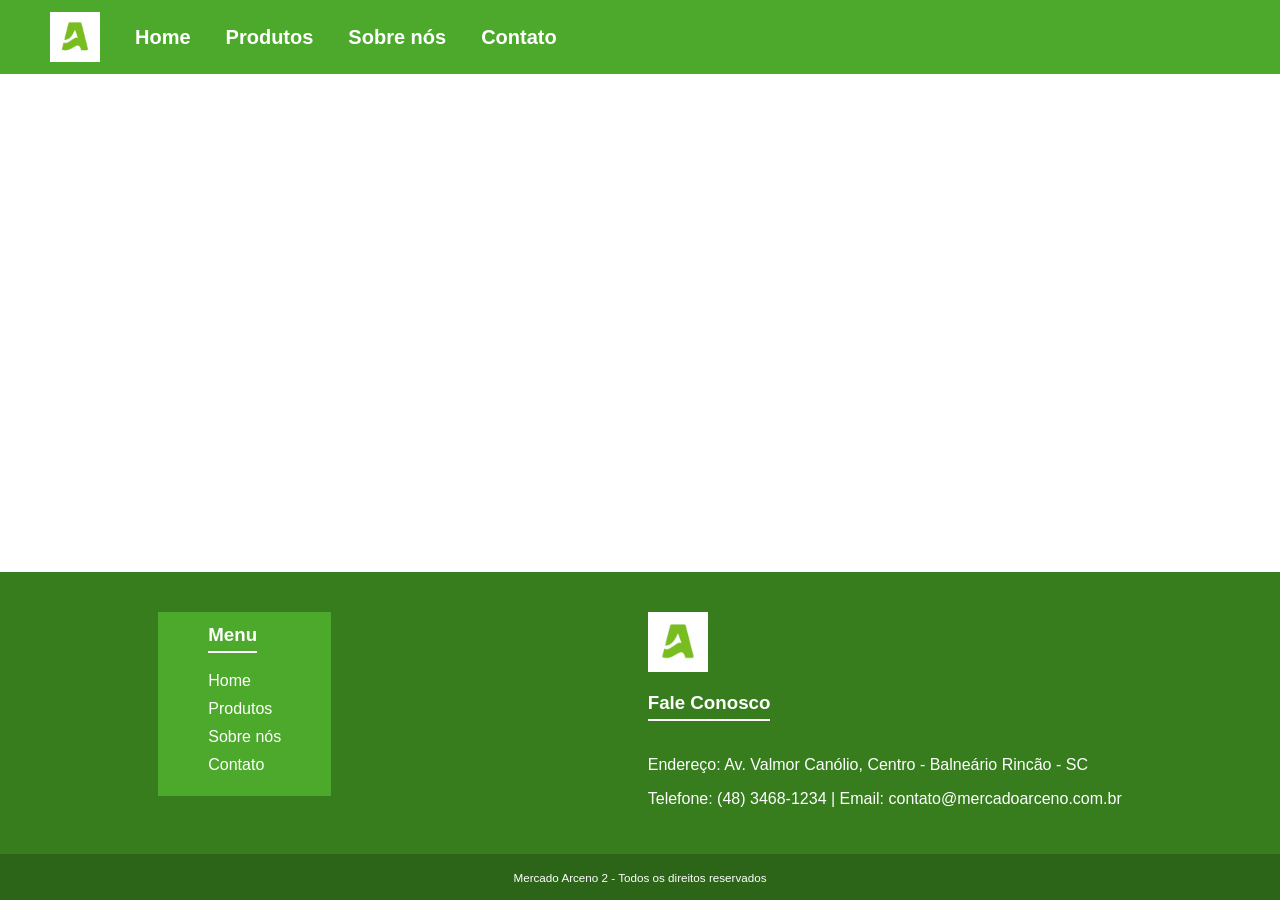
==== contato.html @ 1852ed06 "Adicionando as paginas, rodapé e cabeçalho" ====
<!doctype html>
<html lang="pt-br">
    <head>
        <meta charset="UTF-8" />
        <meta name="viewport" content="width=device-width, initial-scale=1.0" />
        <title>Contato - Mercado Arceno 2</title>
        <link rel="stylesheet" href="css/style.css" />
    </head>
    <body>
        <header>
            <nav>
                <ul id="lista-menu-principal">
                    <li>
                        <a href="index.html">
                            <img src="img/logo.png" alt="Logo do Mercado Arceno 2" />
                        </a>
                    </li>
                    <li><a href="index.html">Home</a></li>
                    <li><a href="produtos.html">Produtos</a></li>
                    <li><a href="sobre.html">Sobre nós</a></li>
                    <li><a href="contato.html">Contato</a></li>
                </ul>
            </nav>
        </header>

        <main>
            </main>

        <footer>
            <nav class="coluna-menu" aria-label="Menu do rodapé">
                <h3>Menu</h3>
                <ul>
                    <li><a href="index.html">Home</a></li>
                    <li><a href="produtos.html">Produtos</a></li>
                    <li><a href="sobre.html">Sobre nós</a></li>
                    <li><a href="contato.html">Contato</a></li>
                </ul>
            </nav>

            <address class="coluna-contato">
                <img src="img/logo.png" alt="Logo do Mercado Arceno 2" />
                <h3>Fale Conosco</h3>
                <p>Endereço: Av. Valmor Canólio, Centro - Balneário Rincão - SC</p>
                <p>Telefone: (48) 3468-1234 | Email: contato@mercadoarceno.com.br</p>
            </address>

            <p class="footer-direitos">
                <small>Mercado Arceno 2 - Todos os direitos reservados</small>
            </p>
        </footer>
    </body>
</html>
---- css/style.css ----
body {
    margin: 0;   /* Remove as margens padrão que o navegador cria, colando o site nas bordas da tela */
    padding: 0;  /* Remove preenchimentos internos padrão do navegador */
    display: flex;  /* Transforma o corpo do site em um container Flexbox (permite alinhar os blocos principais) */
    flex-direction: column;  /* Organiza os filhos diretos (header, main, footer) em linha vertical (um embaixo do outro) */
    min-height: 100vh;  /* Força o site a ter, no mínimo, a altura total da tela visível do usuário */
    font-family: Arial, sans-serif; /* Define a tipografia do site; se o computador não tiver Arial, usa qualquer uma sem serifa */
}

main {
    flex: 1;  /* Funciona como uma mola: cresce o máximo que puder para preencher o espaço vazio, empurrando o footer pro final */
}

header {
    position: sticky;               /* Faz o cabeçalho "grudar" na tela quando o usuário rolar a página para baixo */
    top: 0;                         /* Determina que o cabeçalho deve fixar exatamente no teto (topo zero) da tela */
    z-index: 1000;                  /* Cria uma "camada" alta para garantir que o menu passe por cima de qualquer imagem ou texto */
}

nav {
    background-color: #4da92b;      /* Aplica o verde principal (extraído da logo) como cor de fundo do menu superior */
    padding: 12px 50px;             /* Espaçamento interno: 12px acima/abaixo (deixando o menu fino) e 50px nas laterais */
}

footer {
    background-color: #377d1e;      /* Aplica um tom de verde médio/escuro no fundo do rodapé */
    color: white;                   /* Força todos os textos diretos dentro do rodapé a ficarem brancos */
    display: flex;                  /* Transforma o rodapé em um container Flexbox para alinhar as colunas */
    flex-wrap: wrap;                /* Permite que elementos muito largos (como a barra de direitos) quebrem para a linha de baixo */
    justify-content: space-around;  /* Distribui o espaço horizontal sobrando, deixando as colunas separadas de forma elegante */
    align-items: flex-start;        /* Alinha o topo das colunas do rodapé horizontalmente */
    padding-top: 40px;              /* Adiciona um espaço de 40px interno no topo do rodapé para o texto não começar colado na borda */
}

footer h3 {
    margin-top: 0;                  /* Zera a margem superior padrão do h3 para não desalinhar o topo das colunas */
    border-bottom: 2px solid white; /* Cria uma linha decorativa branca de 2 pixels de espessura logo abaixo do texto do título */
    padding-bottom: 5px;            /* Cria um espaço de 5px entre a base das letras e a linha decorativa branca */
    display: inline-block;          /* Faz com que a linha decorativa se ajuste exatamente ao tamanho do texto, em vez de cruzar a tela toda */
}


.coluna-menu, 
.coluna-contato {
    margin-bottom: 30px;            /* Margem inferior de 30px para que as colunas não fiquem espremidas contra a barra escura de direitos autorais */
}

.coluna-menu ul {
    list-style: none;               /* Remove as "bolinhas" pretas que o navegador coloca por padrão em listas */
    padding: 0;                     /* Zera o recuo/espaçamento esquerdo que as listas ganham automaticamente */
    margin: 0;                      /* Zera as margens padrão da lista */
}

.coluna-menu li {
    margin-bottom: 10px;            /* Cria um espaçamento de 10px entre um link do menu e o de baixo */
}

.coluna-menu a {
    color: white;                   /* Deixa o texto dos links do rodapé na cor branca */
    text-decoration: none;          /* Remove o sublinhado padrão dos links */
}

.coluna-menu a:hover {
    text-decoration: underline;     /* Adiciona o sublinhado de volta, mas apenas quando o usuário passa o mouse por cima do link */
}

.coluna-contato {
    font-style: normal;             /* Desativa o comportamento padrão dos navegadores que deixa a tag <address> inteira em itálico */
}

.coluna-contato img {
    height: 60px;                   /* Fixa a altura da logo no rodapé em 60px, mantendo o tamanho controlado */
    width: auto;                    /* Faz a largura se ajustar sozinha, impedindo que a imagem fique achatada ou esticada */
    display: block;                 /* Transforma a imagem em um bloco para que ela quebre a linha sozinha e aceite margens corretamente */
    margin-bottom: 20px;            /* Cria uma distância de 20px entre a base da logo e o título "Fale Conosco" */
}

.footer-direitos {
    width: 100%;                    /* Força o parágrafo a ocupar 100% da largura horizontal, obrigando-o a cair para a última linha isolado */
    text-align: center;             /* Centraliza o texto dos direitos autorais horizontalmente na tela */
    background-color: #2c6418;      /* Aplica o tom de verde mais escuro do site para dar o acabamento final na página */
    padding: 15px 0;                /* Adiciona um espaço interno de 15px acima e abaixo do texto */
    margin: 0;                      /* Zera a margem padrão do parágrafo, impedindo que surjam frestas brancas indesejadas */
    font-size: 14px;                /* Reduz o tamanho da fonte para que os direitos autorais fiquem discretos */
}


/* ==========================================================================
   NÍVEL 4: SELETORES DE ID E ELEMENTOS ANINHADOS (Mais Específicos)
   Regras cirúrgicas e de alto peso, focadas exclusivamente na barra de navegação do topo.
   ========================================================================== */

#lista-menu-principal {
    display: flex;                  /* Transforma a lista do menu em Flexbox, fazendo os itens <li> ficarem lado a lado */
    justify-content: flex-start;    /* Alinha todos os itens (logo e links) a partir da extremidade esquerda */
    align-items: center;            /* Alinha os textos e a logo perfeitamente centralizados na mesma linha horizontal */
    list-style: none;               /* Remove as bolinhas padrão da lista do topo */
    margin: 0;                      /* Zera as margens da lista do menu */
    padding: 0;                     /* Zera o espaçamento interno da lista do menu */
    gap: 35px;                      /* Cria uma separação uniforme e exata de 35px entre cada palavra/item do menu */
}

#lista-menu-principal a {
    color: white;                   /* Garante que os links principais do topo sejam brancos */
    text-decoration: none;          /* Remove o sublinhado dos links do topo */
    font-weight: bold;              /* Aplica o efeito de negrito nas letras do menu */
    font-size: 20px;                /* Ajusta o tamanho da fonte para um tamanho de leitura confortável no topo */
}

#lista-menu-principal a:hover {
    text-decoration: underline;     /* Adiciona o sublinhado nos botões do topo somente quando o mouse estiver sobre eles */
}

#lista-menu-principal img {
    height: 50px;                   /* Define o limite máximo da altura da logo no topo para 50px, harmonizando com o menu mais fino */
    width: auto;                    /* Garante a proporção matemática perfeita da largura da imagem */
    display: block;                 /* Define a imagem como bloco para evitar espaçamentos fantasmas que o navegador insere embaixo de elementos inline */
}
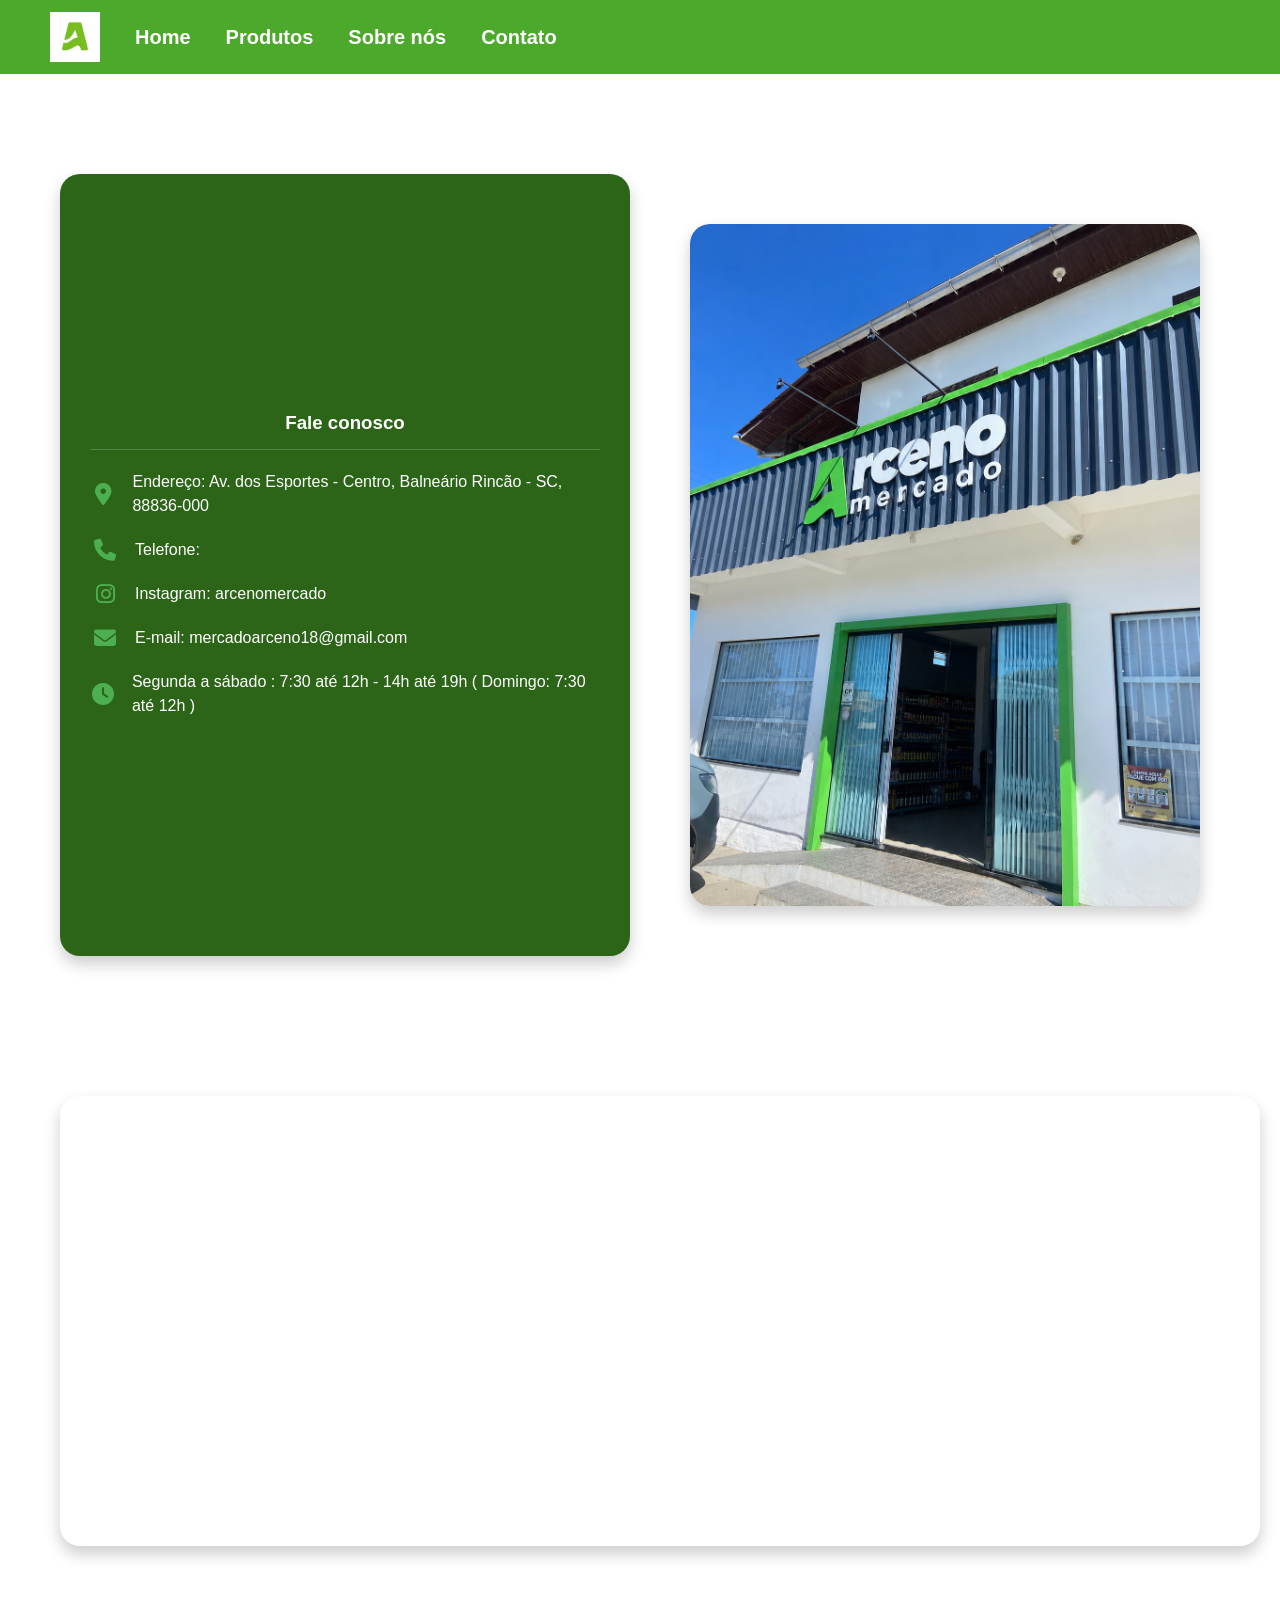
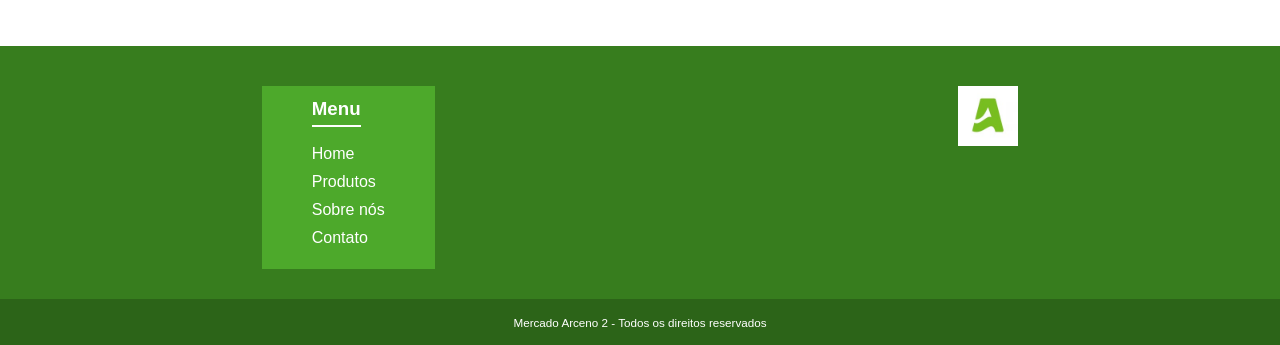
==== commit 624baa8d: "Modicações home e contato" ====
--- a/contato.html
+++ b/contato.html
@@ -5,6 +5,7 @@
         <meta name="viewport" content="width=device-width, initial-scale=1.0" />
         <title>Contato - Mercado Arceno 2</title>
         <link rel="stylesheet" href="css/style.css" />
+        <link rel="stylesheet" href="https://cdnjs.cloudflare.com/ajax/libs/font-awesome/6.4.0/css/all.min.css">
     </head>
     <body>
         <header>
@@ -23,8 +24,47 @@
             </nav>
         </header>
 
-        <main>
-            </main>
+        <main class="container-contato">
+            <section class="contato-topo">
+                <section class="ctt-paginacontato">
+                    <h1>Fale conosco</h1>
+                    <ul class="Listactt-paginacontato">
+                        <li>
+                            <a href="https://www.google.com/local/place/fid/0x9523d732069315a1:0x80be0ada6694d0e0/photosphere?iu=https://streetviewpixels-pa.googleapis.com/v1/thumbnail?panoid%3DHFM08w3VNhyRyO-qpFpYAQ%26cb_client%3Dlu.gallery.gps%26w%3D160%26h%3D106%26yaw%3D350.5012%26pitch%3D0%26thumbfov%3D100&ik=CAISFkhGTTA4dzNWTmh5UnlPLXFwRnBZQVE%3D" target="_blank" class="link-contato">
+                            <i class="fa-solid fa-location-dot"></i>
+                            <p>Endereço: Av. dos Esportes - Centro, Balneário Rincão - SC, 88836-000 </p>
+                            </a>
+                        </li>
+                        <li>
+                            <i class="fa-solid fa-phone"></i>
+                            <p>Telefone: </p>
+                        </li>
+                        <li>
+                            <a href="https://www.instagram.com/arcenomercado/" target="_blank" class="link-contato">
+                            <i class="fa-brands fa-instagram"></i>
+                            <p>Instagram: arcenomercado</p>
+                            </a>
+                        </li>
+                        <li>
+                            <i class="fa-solid fa-envelope"></i>
+                            <p>E-mail: mercadoarceno18@gmail.com</p>
+                        </li>
+                        <li>
+                            <i class="fa-solid fa-clock"></i>
+                            <p>Segunda a sábado : 7:30 até 12h - 14h até 19h  ( Domingo: 7:30 até 12h )</p>
+                        </li>
+                    </ul>
+                </section>
+                
+                <section class="foto-paginacontato">
+                      <img src="img/Mercado-arceno-foto.jpeg" alt="Foto da frente do mercado">
+                </section>
+            </section>
+
+            <section class="contato-mapa">
+                <iframe src="https://www.google.com/maps/embed?pb=!1m18!1m12!1m3!1d4246.623257521896!2d-49.23026188035536!3d-28.820612976444412!2m3!1f0!2f0!3f0!3m2!1i1024!2i768!4f13.1!3m3!1m2!1s0x9523d732069315a1%3A0x80be0ada6694d0e0!2sMercado%20Arceno%202!5e1!3m2!1spt-BR!2sbr!4v1780975033420!5m2!1spt-BR!2sbr" width="100%" height="450px" style="border:0;" allowfullscreen="" loading="lazy" referrerpolicy="no-referrer-when-downgrade"></iframe>
+            </section>
+        </main>
 
         <footer>
             <nav class="coluna-menu" aria-label="Menu do rodapé">
@@ -39,9 +79,6 @@
 
             <address class="coluna-contato">
                 <img src="img/logo.png" alt="Logo do Mercado Arceno 2" />
-                <h3>Fale Conosco</h3>
-                <p>Endereço: Av. Valmor Canólio, Centro - Balneário Rincão - SC</p>
-                <p>Telefone: (48) 3468-1234 | Email: contato@mercadoarceno.com.br</p>
             </address>
 
             <p class="footer-direitos">
--- a/css/style.css
+++ b/css/style.css
@@ -1,118 +1,435 @@
-body {
-    margin: 0;   /* Remove as margens padrão que o navegador cria, colando o site nas bordas da tela */
-    padding: 0;  /* Remove preenchimentos internos padrão do navegador */
-    display: flex;  /* Transforma o corpo do site em um container Flexbox (permite alinhar os blocos principais) */
-    flex-direction: column;  /* Organiza os filhos diretos (header, main, footer) em linha vertical (um embaixo do outro) */
-    min-height: 100vh;  /* Força o site a ter, no mínimo, a altura total da tela visível do usuário */
-    font-family: Arial, sans-serif; /* Define a tipografia do site; se o computador não tiver Arial, usa qualquer uma sem serifa */
-}
-
-main {
-    flex: 1;  /* Funciona como uma mola: cresce o máximo que puder para preencher o espaço vazio, empurrando o footer pro final */
-}
-
-header {
-    position: sticky;               /* Faz o cabeçalho "grudar" na tela quando o usuário rolar a página para baixo */
-    top: 0;                         /* Determina que o cabeçalho deve fixar exatamente no teto (topo zero) da tela */
-    z-index: 1000;                  /* Cria uma "camada" alta para garantir que o menu passe por cima de qualquer imagem ou texto */
-}
-
-nav {
-    background-color: #4da92b;      /* Aplica o verde principal (extraído da logo) como cor de fundo do menu superior */
-    padding: 12px 50px;             /* Espaçamento interno: 12px acima/abaixo (deixando o menu fino) e 50px nas laterais */
-}
-
-footer {
-    background-color: #377d1e;      /* Aplica um tom de verde médio/escuro no fundo do rodapé */
-    color: white;                   /* Força todos os textos diretos dentro do rodapé a ficarem brancos */
-    display: flex;                  /* Transforma o rodapé em um container Flexbox para alinhar as colunas */
-    flex-wrap: wrap;                /* Permite que elementos muito largos (como a barra de direitos) quebrem para a linha de baixo */
-    justify-content: space-around;  /* Distribui o espaço horizontal sobrando, deixando as colunas separadas de forma elegante */
-    align-items: flex-start;        /* Alinha o topo das colunas do rodapé horizontalmente */
-    padding-top: 40px;              /* Adiciona um espaço de 40px interno no topo do rodapé para o texto não começar colado na borda */
-}
-
-footer h3 {
-    margin-top: 0;                  /* Zera a margem superior padrão do h3 para não desalinhar o topo das colunas */
-    border-bottom: 2px solid white; /* Cria uma linha decorativa branca de 2 pixels de espessura logo abaixo do texto do título */
-    padding-bottom: 5px;            /* Cria um espaço de 5px entre a base das letras e a linha decorativa branca */
-    display: inline-block;          /* Faz com que a linha decorativa se ajuste exatamente ao tamanho do texto, em vez de cruzar a tela toda */
-}
-
-
-.coluna-menu, 
-.coluna-contato {
-    margin-bottom: 30px;            /* Margem inferior de 30px para que as colunas não fiquem espremidas contra a barra escura de direitos autorais */
-}
-
-.coluna-menu ul {
-    list-style: none;               /* Remove as "bolinhas" pretas que o navegador coloca por padrão em listas */
-    padding: 0;                     /* Zera o recuo/espaçamento esquerdo que as listas ganham automaticamente */
-    margin: 0;                      /* Zera as margens padrão da lista */
-}
-
-.coluna-menu li {
-    margin-bottom: 10px;            /* Cria um espaçamento de 10px entre um link do menu e o de baixo */
-}
-
-.coluna-menu a {
-    color: white;                   /* Deixa o texto dos links do rodapé na cor branca */
-    text-decoration: none;          /* Remove o sublinhado padrão dos links */
-}
-
-.coluna-menu a:hover {
-    text-decoration: underline;     /* Adiciona o sublinhado de volta, mas apenas quando o usuário passa o mouse por cima do link */
-}
-
-.coluna-contato {
-    font-style: normal;             /* Desativa o comportamento padrão dos navegadores que deixa a tag <address> inteira em itálico */
-}
-
-.coluna-contato img {
-    height: 60px;                   /* Fixa a altura da logo no rodapé em 60px, mantendo o tamanho controlado */
-    width: auto;                    /* Faz a largura se ajustar sozinha, impedindo que a imagem fique achatada ou esticada */
-    display: block;                 /* Transforma a imagem em um bloco para que ela quebre a linha sozinha e aceite margens corretamente */
-    margin-bottom: 20px;            /* Cria uma distância de 20px entre a base da logo e o título "Fale Conosco" */
-}
-
-.footer-direitos {
-    width: 100%;                    /* Força o parágrafo a ocupar 100% da largura horizontal, obrigando-o a cair para a última linha isolado */
-    text-align: center;             /* Centraliza o texto dos direitos autorais horizontalmente na tela */
-    background-color: #2c6418;      /* Aplica o tom de verde mais escuro do site para dar o acabamento final na página */
-    padding: 15px 0;                /* Adiciona um espaço interno de 15px acima e abaixo do texto */
-    margin: 0;                      /* Zera a margem padrão do parágrafo, impedindo que surjam frestas brancas indesejadas */
-    font-size: 14px;                /* Reduz o tamanho da fonte para que os direitos autorais fiquem discretos */
-}
-
-
-/* ==========================================================================
-   NÍVEL 4: SELETORES DE ID E ELEMENTOS ANINHADOS (Mais Específicos)
-   Regras cirúrgicas e de alto peso, focadas exclusivamente na barra de navegação do topo.
-   ========================================================================== */
-
-#lista-menu-principal {
-    display: flex;                  /* Transforma a lista do menu em Flexbox, fazendo os itens <li> ficarem lado a lado */
-    justify-content: flex-start;    /* Alinha todos os itens (logo e links) a partir da extremidade esquerda */
-    align-items: center;            /* Alinha os textos e a logo perfeitamente centralizados na mesma linha horizontal */
-    list-style: none;               /* Remove as bolinhas padrão da lista do topo */
-    margin: 0;                      /* Zera as margens da lista do menu */
-    padding: 0;                     /* Zera o espaçamento interno da lista do menu */
-    gap: 35px;                      /* Cria uma separação uniforme e exata de 35px entre cada palavra/item do menu */
-}
-
-#lista-menu-principal a {
-    color: white;                   /* Garante que os links principais do topo sejam brancos */
-    text-decoration: none;          /* Remove o sublinhado dos links do topo */
-    font-weight: bold;              /* Aplica o efeito de negrito nas letras do menu */
-    font-size: 20px;                /* Ajusta o tamanho da fonte para um tamanho de leitura confortável no topo */
-}
-
-#lista-menu-principal a:hover {
-    text-decoration: underline;     /* Adiciona o sublinhado nos botões do topo somente quando o mouse estiver sobre eles */
-}
-
-#lista-menu-principal img {
-    height: 50px;                   /* Define o limite máximo da altura da logo no topo para 50px, harmonizando com o menu mais fino */
-    width: auto;                    /* Garante a proporção matemática perfeita da largura da imagem */
-    display: block;                 /* Define a imagem como bloco para evitar espaçamentos fantasmas que o navegador insere embaixo de elementos inline */
+/* ==========================================================================
+   NÍVEL 1: SELETORES GLOBAIS E ESTRUTURA BASE (Mais Genéricos)
+   Se aplicam à página inteira e servem como a fundação do layout.
+   ========================================================================== */
+body {
+    margin: 0;   
+    padding: 0;  
+    display: flex;  
+    flex-direction: column;  
+    min-height: 100vh;  
+    font-family: Arial, sans-serif; 
+}
+
+main {
+    flex: 1;  
+}
+
+/* ==========================================================================
+   NÍVEL 2: SELETORES DE TAGS PURAS (Especificidade Baixa)
+   ========================================================================== */
+header {
+    position: sticky;               
+    top: 0;                         
+    z-index: 1000;                  
+}
+
+nav {
+    background-color: #4da92b;      
+    padding: 12px 50px;             
+}
+
+/* Adicionamos um respiro padrão para todas as seções (blocos) do site */
+section {
+    padding: 50px 20px;
+}
+
+/* Estilo padrão para os títulos principais das seções */
+section h2 {
+    color: #377d1e;
+    font-size: 32px;
+    margin-top: 0;
+}
+
+footer {
+    background-color: #377d1e;      
+    color: white;                   
+    display: flex;                  
+    flex-wrap: wrap;                
+    justify-content: space-around;  
+    align-items: flex-start;        
+    padding-top: 40px;              
+}
+
+footer h3 {
+    margin-top: 0;                  
+    border-bottom: 2px solid white; 
+    padding-bottom: 5px;            
+    display: inline-block;          
+}
+
+/* ==========================================================================
+   NÍVEL 3: SELETORES DE CLASSES (Especificidade Média)
+   ========================================================================== */
+
+/* --- Classes do Rodapé --- */
+.coluna-menu, 
+.coluna-contato {
+    margin-bottom: 30px;            
+}
+
+.coluna-menu ul {
+    list-style: none;               
+    padding: 0;                     
+    margin: 0;                      
+}
+
+.coluna-menu li {
+    margin-bottom: 10px;            
+}
+
+.coluna-menu a {
+    color: white;                   
+    text-decoration: none;          
+}
+
+.coluna-menu a:hover {
+    text-decoration: underline;     
+}
+
+.coluna-contato {
+    font-style: normal;             
+}
+
+.coluna-contato img {
+    height: 60px;                   
+    width: auto;                    
+    display: block;                 
+    margin-bottom: 20px;            
+}
+
+.footer-direitos {
+    width: 100%;                    
+    text-align: center;             
+    background-color: #2c6418;      
+    padding: 15px 0;                
+    margin: 0;                      
+    font-size: 14px;                
+}
+
+/* --- Classes da Página "Sobre Nós" --- */
+.sobre-nos-geral {
+    display: flex;               
+    align-items: flex-start;         
+    gap: 60px;               
+    padding: 40px 100px;        
+}
+
+.sobre-nos-geral img {
+    display: block;             
+    height: 600px;             
+    width: auto;                  
+    border-radius: 10px;         
+    margin : 40px 0;             
+    margin-left: 100px;         
+}
+
+.sobre-nos-geral article {  
+    max-width: 500px;       
+    margin: 50px 0; 
+}
+
+.sobre-nos-geral p {
+    font-size: 18px;      
+    line-height: 32px;    
+    text-align: justify;  
+    color: #444;    
+}
+
+/* --- Classes da Página "Contato" (Foto/Info em cima, Mapa em baixo) --- */
+.container-contato {
+    display: flex;
+    flex-direction: column; 
+    gap: 40px; 
+    padding: 50px 20px;
+    max-width: 1200px;
+    margin: 0 auto;
+}
+
+/* Linha Superior (Caixa Verde e Foto) */
+.contato-topo {
+    display: flex;
+    flex-direction: row; 
+    justify-content: space-between;
+    align-items: stretch; /* Garante que os dois lados tenham a mesma altura */
+    gap: 40px;
+    flex-wrap: wrap; 
+}
+
+.ctt-paginacontato  {
+    flex: 1; 
+    min-width: 300px;
+    background-color: #2c6418;
+    border-radius: 20px;
+    box-shadow: 0 8px 16px rgba(0, 0, 0, 0.2);
+    color: white;
+    padding: 30px;
+    box-sizing: border-box; 
+    
+    /* Organiza o texto no meio da caixa verde */
+    display: flex;
+    flex-direction: column;
+    justify-content: center;
+}
+
+.foto-paginacontato {
+    flex: 1; 
+    min-width: 300px;
+    display: flex;
+}
+
+.foto-paginacontato img {
+    width: 100%;            
+    height: 100%; /* A imagem acompanha a altura exata da caixa verde */
+    object-fit: cover; 
+    border-radius: 20px;           
+    box-shadow: 0 8px 16px rgba(0, 0, 0, 0.2); 
+    display: block;
+}
+
+/* Linha Inferior (Mapa) */
+.contato-mapa {
+    width: 100%;
+}
+
+.contato-mapa iframe {
+    width: 100%;
+    height: 450px; 
+    border-radius: 20px;
+    box-shadow: 0 8px 16px rgba(0, 0, 0, 0.2);
+    display: block;
+}
+
+/* Estilos Internos da Caixa Verde (Títulos e Lista) */
+.ctt-paginacontato h1 {
+    text-align: center;
+    margin-top: 0;
+    margin-bottom: 20px;
+    border-bottom: 1px solid rgba(255, 255, 255, 0.2);
+    padding-bottom: 15px;
+}
+
+.Listactt-paginacontato {
+    list-style: none;
+    padding: 0;
+    margin: 0;
+}
+
+.Listactt-paginacontato li {
+    display: flex;       
+    align-items: center; 
+    margin-bottom: 20px; 
+}
+
+.Listactt-paginacontato li:last-child {
+    margin-bottom: 0;
+}
+
+.Listactt-paginacontato li i  {
+    color: #4caf50;      
+    font-size: 22px;     
+    margin-right: 15px;  
+    width: 30px;         
+    text-align: center;  
+}
+
+.Listactt-paginacontato li p {
+    margin: 0;           
+    font-size: 16px;
+    line-height: 1.5;
+}
+
+.link-contato {
+    display: flex;
+    align-items: center;
+    text-decoration: none;
+    color: #ffffff;      
+    width: 100%;
+}
+
+.link-contato:hover p {
+    text-decoration: underline; 
+    color: #4caf50;
+}
+
+/* --- Classes da Home (Carrossel, Setores, WhatsApp) --- */
+.banner-slide {
+    width: 100%;                  
+    height: 100%;            
+    object-fit: contain; 
+    background-color: transparent; 
+    display: none; 
+    animation: fade 0.8s ease-in-out;
+    filter: drop-shadow(0px 4px 10px rgba(0, 0, 0, 0.12));
+}
+
+.banner-slide.ativo {
+    display: block;
+}
+
+@keyframes fade {
+    from { opacity: 0.5; }
+    to { opacity: 1; }
+}
+
+.btn-carrossel {
+    position: absolute;
+    top: 50%;
+    transform: translateY(-50%);
+    background-color: rgba(0, 0, 0, 0.4);
+    color: white;
+    border: none;
+    font-size: 30px;
+    padding: 15px 20px;
+    cursor: pointer;
+    transition: 0.3s;
+    user-select: none;
+    z-index: 10;
+}
+
+.btn-carrossel.prev {
+    left: 0;
+    border-radius: 0 5px 5px 0;
+}
+
+.btn-carrossel.next {
+    right: 0;
+    border-radius: 5px 0 0 5px;
+}
+
+.btn-carrossel:hover {
+    background-color: rgba(77, 169, 43, 0.9);
+}
+
+.aviso-verao {
+    color: #e65100;               
+    font-weight: bold;
+}
+
+.card-setor {
+    background-color: white;      
+    border-radius: 10px;          
+    box-shadow: 0 4px 8px rgba(0,0,0,0.1); 
+    padding: 20px;
+    text-align: center;
+}
+
+.card-setor img {
+    width: 100%;
+    height: 160px; /* Altura ajustada para os ícones */
+    object-fit: contain; /* Garante que a imagem caiba inteira sem cortar */
+    display: block; 
+    margin: 0 auto 15px auto; /* Centraliza perfeitamente */
+}
+
+.card-setor h3 {
+    color: #377d1e;
+    margin: 15px 0 5px 0;
+}
+
+.bloco-pagamento, .bloco-whatsapp {
+    max-width: 400px;             
+}
+
+.botao-whatsapp {
+    background-color: #25D366;    
+    color: white;
+    padding: 12px 24px;
+    text-decoration: none;
+    font-weight: bold;
+    font-size: 18px;
+    border-radius: 8px;           
+    display: inline-block;        
+    margin-top: 15px;
+    transition: background-color 0.3s; 
+}
+
+.botao-whatsapp:hover {
+    background-color: #1DA851;    
+}
+
+/* ==========================================================================
+   NÍVEL 4: SELETORES DE ID E ELEMENTOS ANINHADOS (Mais Específicos)
+   ========================================================================== */
+
+/* --- Menu Superior --- */
+#lista-menu-principal {
+    display: flex;                  
+    justify-content: flex-start;    
+    align-items: center;            
+    list-style: none;               
+    margin: 0;                      
+    padding: 0;                     
+    gap: 35px;                      
+}
+
+#lista-menu-principal a {
+    color: white;                   
+    text-decoration: none;          
+    font-weight: bold;              
+    font-size: 20px;                
+}
+
+#lista-menu-principal a:hover {
+    text-decoration: underline;     
+}
+
+#lista-menu-principal img {
+    height: 50px;                   
+    width: auto;                    
+    display: block;                 
+}
+
+/* --- Seções Específicas da Home --- */
+#carrossel-ofertas {
+    padding: 0; 
+    position: relative; 
+    width: 100%;
+    height: 500px;
+    max-height: 450px;
+    overflow: hidden;
+    
+    /* MISTURA DO DEGRADÊ COM AS BOLINHAS */
+    background-color: #4da92b;
+    background-image: 
+        linear-gradient(to bottom, #4da92b 0%, #cccccc 100%), 
+        radial-gradient(rgba(255, 255, 255, 0.25) 2px, transparent 2px); 
+    background-size: 100% 100%, 24px 24px; 
+    background-blend-mode: overlay; 
+}
+
+#secao-horario {
+    text-align: center;             
+    background-color: #f9f9f9;      
+}
+
+/* --- Setores (Esquerda, Centro, Direita) --- */
+#secao-setores {
+    display: grid;
+    grid-template-columns: repeat(3, 1fr); /* Força exatamente 3 colunas iguais */
+    gap: 30px;                      
+    max-width: 1200px;              
+    margin: 0 auto;                 
+}
+
+#secao-setores h2 {
+    grid-column: 1 / -1;            
+    text-align: center;
+    margin-bottom: 20px;
+}
+
+/* Proteção para Celulares: Se a tela for pequena, coloca um cartão por linha */
+@media (max-width: 800px) {
+    #secao-setores {
+        grid-template-columns: 1fr; 
+    }
+}
+
+#secao-conveniencias {
+    background-color: #f4fdf0;      
+    display: flex;
+    justify-content: space-around;  
+    flex-wrap: wrap;                
+    gap: 30px;
+    text-align: center;
 }
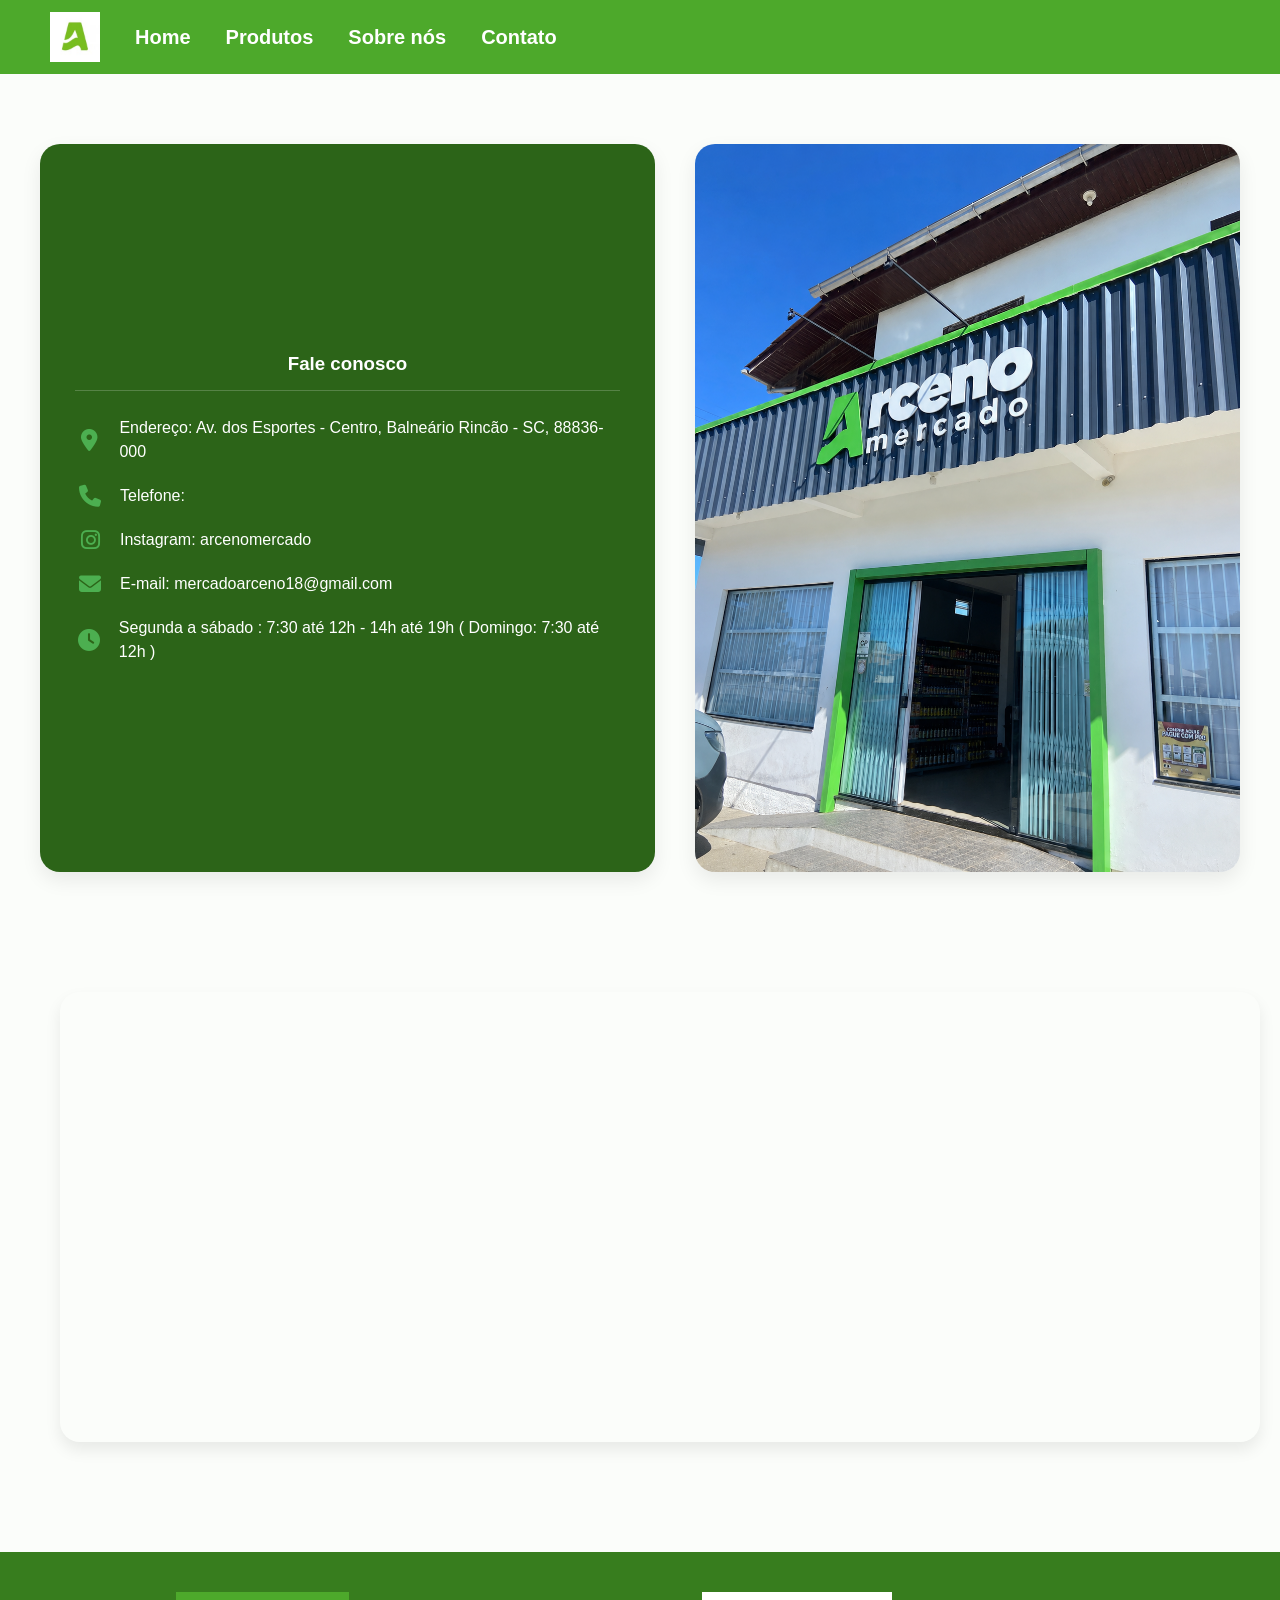
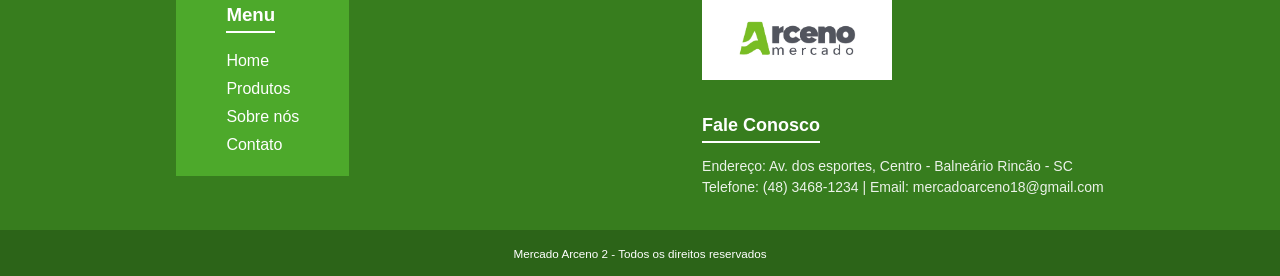
==== commit 7be0fb73: "Refinando o css e html" ====
--- a/contato.html
+++ b/contato.html
@@ -6,6 +6,9 @@
         <title>Contato - Mercado Arceno 2</title>
         <link rel="stylesheet" href="css/style.css" />
         <link rel="stylesheet" href="https://cdnjs.cloudflare.com/ajax/libs/font-awesome/6.4.0/css/all.min.css">
+        <meta name="description" content="Fale com o Mercado Arceno 2. Encontre nosso endereço em Balneário Rincão, telefone, horários de funcionamento, localização no mapa e link para o WhatsApp." />
+        <meta name="author" content="Alan Farias Lopes, Jones Cardoso Arceno, Richard Matias Rosa De Souza" />
+        <link rel="icon" type="image/png" href="img/logo.png" />
     </head>
     <body>
         <header>
@@ -31,8 +34,8 @@
                     <ul class="Listactt-paginacontato">
                         <li>
                             <a href="https://www.google.com/local/place/fid/0x9523d732069315a1:0x80be0ada6694d0e0/photosphere?iu=https://streetviewpixels-pa.googleapis.com/v1/thumbnail?panoid%3DHFM08w3VNhyRyO-qpFpYAQ%26cb_client%3Dlu.gallery.gps%26w%3D160%26h%3D106%26yaw%3D350.5012%26pitch%3D0%26thumbfov%3D100&ik=CAISFkhGTTA4dzNWTmh5UnlPLXFwRnBZQVE%3D" target="_blank" class="link-contato">
-                            <i class="fa-solid fa-location-dot"></i>
-                            <p>Endereço: Av. dos Esportes - Centro, Balneário Rincão - SC, 88836-000 </p>
+                                <i class="fa-solid fa-location-dot"></i>
+                                <p>Endereço: Av. dos Esportes - Centro, Balneário Rincão - SC, 88836-000 </p>
                             </a>
                         </li>
                         <li>
@@ -41,8 +44,8 @@
                         </li>
                         <li>
                             <a href="https://www.instagram.com/arcenomercado/" target="_blank" class="link-contato">
-                            <i class="fa-brands fa-instagram"></i>
-                            <p>Instagram: arcenomercado</p>
+                                <i class="fa-brands fa-instagram"></i>
+                                <p>Instagram: arcenomercado</p>
                             </a>
                         </li>
                         <li>
@@ -57,7 +60,7 @@
                 </section>
                 
                 <section class="foto-paginacontato">
-                      <img src="img/Mercado-arceno-foto.jpeg" alt="Foto da frente do mercado">
+                      <img src="img/FrenteMercado.png" alt="Foto da frente do mercado">
                 </section>
             </section>
 
@@ -78,7 +81,10 @@
             </nav>
 
             <address class="coluna-contato">
-                <img src="img/logo.png" alt="Logo do Mercado Arceno 2" />
+                <img src="img/arceno_page-0001.jpg" alt="Logo do Mercado Arceno 2" />
+                <h3>Fale Conosco</h3>
+                <p>Endereço: Av. dos esportes, Centro - Balneário Rincão - SC</p>
+                <p>Telefone: (48) 3468-1234 | Email: mercadoarceno18@gmail.com</p>
             </address>
 
             <p class="footer-direitos">
--- a/css/style.css
+++ b/css/style.css
@@ -9,6 +9,7 @@
     flex-direction: column;  
     min-height: 100vh;  
     font-family: Arial, sans-serif; 
+    background-color: #fbfdfa;
 }
 
 main {
@@ -29,16 +30,15 @@
     padding: 12px 50px;             
 }
 
-/* Adicionamos um respiro padrão para todas as seções (blocos) do site */
 section {
-    padding: 50px 20px;
-}
-
-/* Estilo padrão para os títulos principais das seções */
+    padding: 60px 20px;
+}
+
 section h2 {
     color: #377d1e;
     font-size: 32px;
     margin-top: 0;
+    text-align: center;
 }
 
 footer {
@@ -91,9 +91,22 @@
     font-style: normal;             
 }
 
+.coluna-contato h3 {
+    margin-top: 15px;
+    margin-bottom: 10px;
+    font-size: 18px;
+}
+
+.coluna-contato p {
+    margin: 5px 0;
+    font-size: 14px;
+    opacity: 0.9;
+}
+
+/* ATUALIZADO: Ícone/Logo do mercado maior no rodapé */
 .coluna-contato img {
-    height: 60px;                   
-    width: auto;                    
+    width: 190px;                   
+    height: auto;                   
     display: block;                 
     margin-bottom: 20px;            
 }
@@ -107,36 +120,217 @@
     font-size: 14px;                
 }
 
-/* --- Classes da Página "Sobre Nós" --- */
+/* --- Classes Compartilhadas: Cartões Premium (Horário e Conveniências) --- */
+.bloco-card {
+    background-color: white;
+    border-radius: 15px;
+    box-shadow: 0 10px 25px rgba(0, 0, 0, 0.06);
+    padding: 40px 30px;
+    max-width: 400px;
+    flex: 1;
+    min-width: 280px;
+    text-align: center;
+    border-top: 5px solid #377d1e; 
+    transition: transform 0.3s ease, box-shadow 0.3s ease;
+    display: flex;
+    flex-direction: column;
+}
+
+.bloco-card:hover {
+    transform: translateY(-5px); 
+    box-shadow: 0 15px 35px rgba(0, 0, 0, 0.12);
+}
+
+.bloco-card h2 {
+    font-size: 24px;
+    color: #377d1e;
+    margin-top: 0;
+    margin-bottom: 15px;
+    text-align: center;
+}
+
+.bloco-card p {
+    color: #555;
+    line-height: 1.6;
+    margin-bottom: 20px;
+    font-size: 16px;
+}
+
+.bloco-card p time {
+    font-weight: bold;
+    color: #377d1e;
+}
+
+.card-unico {
+    max-width: 500px;
+    margin: 0 auto;
+}
+
+.icone-destaque {
+    width: 70px;
+    height: 70px;
+    background-color: #eaf6e6; 
+    border-radius: 50%;
+    display: flex;
+    align-items: center;
+    justify-content: center;
+    margin: 0 auto 20px auto;
+}
+
+.icone-destaque svg {
+    width: 35px;
+    height: 35px;
+}
+
+/* --- Tags de Pagamento --- */
+.tags-pagamento {
+    display: flex;
+    flex-wrap: wrap;
+    justify-content: center;
+    gap: 10px;
+    margin-top: auto;
+}
+
+.tags-pagamento small {
+    background-color: #f3f3f3;
+    color: #444;
+    padding: 8px 14px;
+    border-radius: 20px;
+    font-size: 13px;
+    font-weight: bold;
+    border: 1px solid #e0e0e0;
+}
+
+/* --- Botão WhatsApp Estilizado --- */
+.botao-whatsapp {
+    background-color: #25D366;    
+    color: white;
+    padding: 14px 25px;
+    text-decoration: none;
+    font-weight: bold;
+    font-size: 16px;
+    border-radius: 30px; 
+    display: inline-flex; 
+    align-items: center;
+    justify-content: center;
+    gap: 10px;
+    margin-top: auto;
+    transition: background-color 0.3s, transform 0.2s; 
+    box-shadow: 0 4px 15px rgba(37, 211, 102, 0.25);
+}
+
+.botao-whatsapp:hover {
+    background-color: #1DA851;
+    transform: scale(1.02);
+}
+
+/* --- Classes dos Setores --- */
+.card-setor {
+    background-color: white;      
+    border-radius: 12px;          
+    box-shadow: 0 6px 18px rgba(0,0,0,0.05); 
+    padding: 30px 20px;
+    text-align: center;
+    border: 1px solid #eef5ec;
+}
+
+.card-setor img {
+    width: 100%;
+    height: 140px; 
+    object-fit: contain; 
+    display: block; 
+    margin: 0 auto 15px auto; 
+}
+
+.card-setor h3 {
+    color: #377d1e;
+    font-size: 22px;
+    margin: 15px 0 10px 0;
+}
+
+.card-setor p {
+    color: #666;
+    font-size: 15px;
+    line-height: 1.5;
+    margin: 0;
+}
+
+/* --- CORRIGIDO E MEHORADO: Classes da Página "Sobre Nós" --- */
 .sobre-nos-geral {
     display: flex;               
-    align-items: flex-start;         
-    gap: 60px;               
-    padding: 40px 100px;        
+    align-items: center;         
+    justify-content: center;
+    gap: 70px;               
+    max-width: 1200px;
+    margin: 0 auto;
+    padding: 60px 20px;        
 }
 
 .sobre-nos-geral img {
     display: block;             
-    height: 600px;             
-    width: auto;                  
-    border-radius: 10px;         
-    margin : 40px 0;             
-    margin-left: 100px;         
+    width: 100%;
+    max-width: 480px;
+    height: 440px;             
+    object-fit: cover;
+    border-radius: 15px;         
+    /* Efeito de acabamento tridimensional com sombra verde sutil atrás da foto */
+    box-shadow: -15px 15px 0px #eaf6e6, 0 10px 30px rgba(0, 0, 0, 0.08);
+    transition: transform 0.3s ease;
+}
+
+.sobre-nos-geral img:hover {
+    transform: scale(1.01) translateY(-3px);
 }
 
 .sobre-nos-geral article {  
-    max-width: 500px;       
-    margin: 50px 0; 
+    flex: 1;
+    max-width: 580px;       
+}
+
+.sobre-nos-geral .subtitulo-sobre {
+    color: #4da92b;
+    font-weight: bold;
+    text-transform: uppercase;
+    font-size: 13px;
+    letter-spacing: 2px;
+    display: block;
+    margin-bottom: 8px;
+}
+
+.sobre-nos-geral h1 {
+    color: #377d1e;
+    font-size: 38px;
+    margin-top: 0;
+    margin-bottom: 25px;
+    position: relative;
+    display: inline-block;
+}
+
+/* Detalhe verde elegante na barra inferior do título principal */
+.sobre-nos-geral h1::after {
+    content: '';
+    display: block;
+    width: 60px;
+    height: 4px;
+    background-color: #4da92b;
+    margin-top: 8px;
+    border-radius: 2px;
 }
 
 .sobre-nos-geral p {
-    font-size: 18px;      
-    line-height: 32px;    
+    font-size: 16px;      
+    line-height: 1.8;    
     text-align: justify;  
-    color: #444;    
-}
-
-/* --- Classes da Página "Contato" (Foto/Info em cima, Mapa em baixo) --- */
+    color: #555;    
+    margin-top: 0;
+    margin-bottom: 20px;
+}
+
+.sobre-nos-geral p:last-child {
+    margin-bottom: 0;
+}
+
+/* --- Classes da Página "Contato" (Lado a Lado Separadas por Igual) --- */
 .container-contato {
     display: flex;
     flex-direction: column; 
@@ -146,48 +340,44 @@
     margin: 0 auto;
 }
 
-/* Linha Superior (Caixa Verde e Foto) */
-.contato-topo {
+section.contato-topo {
     display: flex;
     flex-direction: row; 
     justify-content: space-between;
-    align-items: stretch; /* Garante que os dois lados tenham a mesma altura */
-    gap: 40px;
-    flex-wrap: wrap; 
-}
-
-.ctt-paginacontato  {
+    align-items: stretch; 
+    gap: 40px; 
+    padding: 20px 0; 
+}
+
+section.ctt-paginacontato  {
     flex: 1; 
-    min-width: 300px;
     background-color: #2c6418;
     border-radius: 20px;
-    box-shadow: 0 8px 16px rgba(0, 0, 0, 0.2);
+    box-shadow: 0 8px 20px rgba(0, 0, 0, 0.08);
     color: white;
-    padding: 30px;
+    padding: 40px 35px; 
     box-sizing: border-box; 
-    
-    /* Organiza o texto no meio da caixa verde */
     display: flex;
     flex-direction: column;
     justify-content: center;
 }
 
-.foto-paginacontato {
+section.foto-paginacontato {
     flex: 1; 
-    min-width: 300px;
-    display: flex;
-}
-
-.foto-paginacontato img {
+    display: flex;
+    padding: 0; 
+}
+
+section.foto-paginacontato img {
     width: 100%;            
-    height: 100%; /* A imagem acompanha a altura exata da caixa verde */
+    height: 100%; 
+    min-height: 450px; 
     object-fit: cover; 
     border-radius: 20px;           
-    box-shadow: 0 8px 16px rgba(0, 0, 0, 0.2); 
+    box-shadow: 0 8px 20px rgba(0, 0, 0, 0.08); 
     display: block;
 }
 
-/* Linha Inferior (Mapa) */
 .contato-mapa {
     width: 100%;
 }
@@ -196,15 +386,14 @@
     width: 100%;
     height: 450px; 
     border-radius: 20px;
-    box-shadow: 0 8px 16px rgba(0, 0, 0, 0.2);
+    box-shadow: 0 8px 16px rgba(0, 0, 0, 0.08);
     display: block;
 }
 
-/* Estilos Internos da Caixa Verde (Títulos e Lista) */
 .ctt-paginacontato h1 {
     text-align: center;
     margin-top: 0;
-    margin-bottom: 20px;
+    margin-bottom: 25px;
     border-bottom: 1px solid rgba(255, 255, 255, 0.2);
     padding-bottom: 15px;
 }
@@ -252,7 +441,7 @@
     color: #4caf50;
 }
 
-/* --- Classes da Home (Carrossel, Setores, WhatsApp) --- */
+/* --- Classes do Carrossel --- */
 .banner-slide {
     width: 100%;                  
     height: 100%;            
@@ -287,66 +476,9 @@
     z-index: 10;
 }
 
-.btn-carrossel.prev {
-    left: 0;
-    border-radius: 0 5px 5px 0;
-}
-
-.btn-carrossel.next {
-    right: 0;
-    border-radius: 5px 0 0 5px;
-}
-
-.btn-carrossel:hover {
-    background-color: rgba(77, 169, 43, 0.9);
-}
-
-.aviso-verao {
-    color: #e65100;               
-    font-weight: bold;
-}
-
-.card-setor {
-    background-color: white;      
-    border-radius: 10px;          
-    box-shadow: 0 4px 8px rgba(0,0,0,0.1); 
-    padding: 20px;
-    text-align: center;
-}
-
-.card-setor img {
-    width: 100%;
-    height: 160px; /* Altura ajustada para os ícones */
-    object-fit: contain; /* Garante que a imagem caiba inteira sem cortar */
-    display: block; 
-    margin: 0 auto 15px auto; /* Centraliza perfeitamente */
-}
-
-.card-setor h3 {
-    color: #377d1e;
-    margin: 15px 0 5px 0;
-}
-
-.bloco-pagamento, .bloco-whatsapp {
-    max-width: 400px;             
-}
-
-.botao-whatsapp {
-    background-color: #25D366;    
-    color: white;
-    padding: 12px 24px;
-    text-decoration: none;
-    font-weight: bold;
-    font-size: 18px;
-    border-radius: 8px;           
-    display: inline-block;        
-    margin-top: 15px;
-    transition: background-color 0.3s; 
-}
-
-.botao-whatsapp:hover {
-    background-color: #1DA851;    
-}
+.btn-carrossel.prev { left: 0; border-radius: 0 5px 5px 0; }
+.btn-carrossel.next { right: 0; border-radius: 5px 0 0 5px; }
+.btn-carrossel:hover { background-color: rgba(77, 169, 43, 0.9); }
 
 /* ==========================================================================
    NÍVEL 4: SELETORES DE ID E ELEMENTOS ANINHADOS (Mais Específicos)
@@ -388,8 +520,6 @@
     height: 500px;
     max-height: 450px;
     overflow: hidden;
-    
-    /* MISTURA DO DEGRADÊ COM AS BOLINHAS */
     background-color: #4da92b;
     background-image: 
         linear-gradient(to bottom, #4da92b 0%, #cccccc 100%), 
@@ -399,14 +529,14 @@
 }
 
 #secao-horario {
-    text-align: center;             
-    background-color: #f9f9f9;      
-}
-
-/* --- Setores (Esquerda, Centro, Direita) --- */
+    background-color: #f3f9f1;
+    display: flex;
+    justify-content: center;
+}
+
 #secao-setores {
     display: grid;
-    grid-template-columns: repeat(3, 1fr); /* Força exatamente 3 colunas iguais */
+    grid-template-columns: repeat(3, 1fr); 
     gap: 30px;                      
     max-width: 1200px;              
     margin: 0 auto;                 
@@ -414,22 +544,137 @@
 
 #secao-setores h2 {
     grid-column: 1 / -1;            
-    text-align: center;
-    margin-bottom: 20px;
-}
-
-/* Proteção para Celulares: Se a tela for pequena, coloca um cartão por linha */
-@media (max-width: 800px) {
-    #secao-setores {
-        grid-template-columns: 1fr; 
-    }
+    margin-bottom: 30px;
 }
 
 #secao-conveniencias {
     background-color: #f4fdf0;      
     display: flex;
-    justify-content: space-around;  
+    justify-content: center; 
+    align-items: stretch;
     flex-wrap: wrap;                
-    gap: 30px;
-    text-align: center;
+    gap: 40px;
+}
+
+/* ==========================================================================
+   NÍVEL 5: MEDIA QUERIES (Responsividade para Celulares e Tablets)
+   ========================================================================== */
+@media (max-width: 900px) {
+    /* Ajustes Gerais */
+    section {
+        padding: 40px 15px;
+    }
+
+    section h2 {
+        font-size: 26px;
+    }
+
+    /* Menu de Navegação Superior */
+    nav {
+        padding: 15px 20px;
+    }
+
+    #lista-menu-principal {
+        flex-wrap: wrap;
+        gap: 15px;
+        justify-content: center;
+    }
+
+    #lista-menu-principal a {
+        font-size: 16px;
+    }
+
+    /* Carrossel Reduzido */
+    #carrossel-ofertas {
+        height: 300px;
+    }
+
+    .btn-carrossel {
+        font-size: 20px;
+        padding: 10px 12px;
+    }
+
+    /* Grid de Setores vira 1 coluna */
+    #secao-setores {
+        grid-template-columns: 1fr;
+        max-width: 450px;
+    }
+
+    /* ATUALIZADO: Responsividade refinada da Seção Sobre Nós */
+    .sobre-nos-geral {
+        flex-direction: column;
+        padding: 40px 20px;
+        gap: 35px;
+    }
+
+    .sobre-nos-geral img {
+        height: 300px;
+        width: 100%;
+        max-width: 450px;
+        box-shadow: 0 10px 20px rgba(0, 0, 0, 0.08); /* Remove a sombra tridimensional no mobile para centralizar perfeitamente */
+    }
+
+    .sobre-nos-geral article {
+        max-width: 100%;
+        text-align: center;
+    }
+
+    .sobre-nos-geral h1::after {
+        margin: 8px auto 0 auto; /* Centraliza a linha decorativa do h1 no mobile */
+    }
+
+    .sobre-nos-geral p {
+        text-align: justify; /* Mantém o alinhamento justificado do texto no tablet */
+    }
+
+    /* Comportamento responsivo perfeito para as duas caixas separadas do contato */
+    section.contato-topo {
+        flex-direction: column; 
+        gap: 30px;
+        padding: 0;
+    }
+
+    section.ctt-paginacontato {
+        width: 100%;
+        padding: 30px 20px;
+    }
+
+    section.foto-paginacontato {
+        width: 100%;
+    }
+
+    section.foto-paginacontato img {
+        height: 350px;
+        min-height: auto;
+    }
+
+    .contato-mapa iframe {
+        height: 300px;
+    }
+}
+
+@media (max-width: 480px) {
+    #carrossel-ofertas {
+        height: 200px;
+    }
+
+    .bloco-card {
+        padding: 30px 20px;
+    }
+
+    .sobre-nos-geral p {
+        text-align: left; /* No celular bem pequeno o texto corrido à esquerda lê melhor */
+    }
+
+    footer {
+        flex-direction: column;
+        align-items: center;
+        text-align: center;
+        padding: 30px 15px 0 15px;
+    }
+
+    .coluna-contato img {
+        margin: 0 auto 20px auto;
+        width: 160px;
+    }
 }
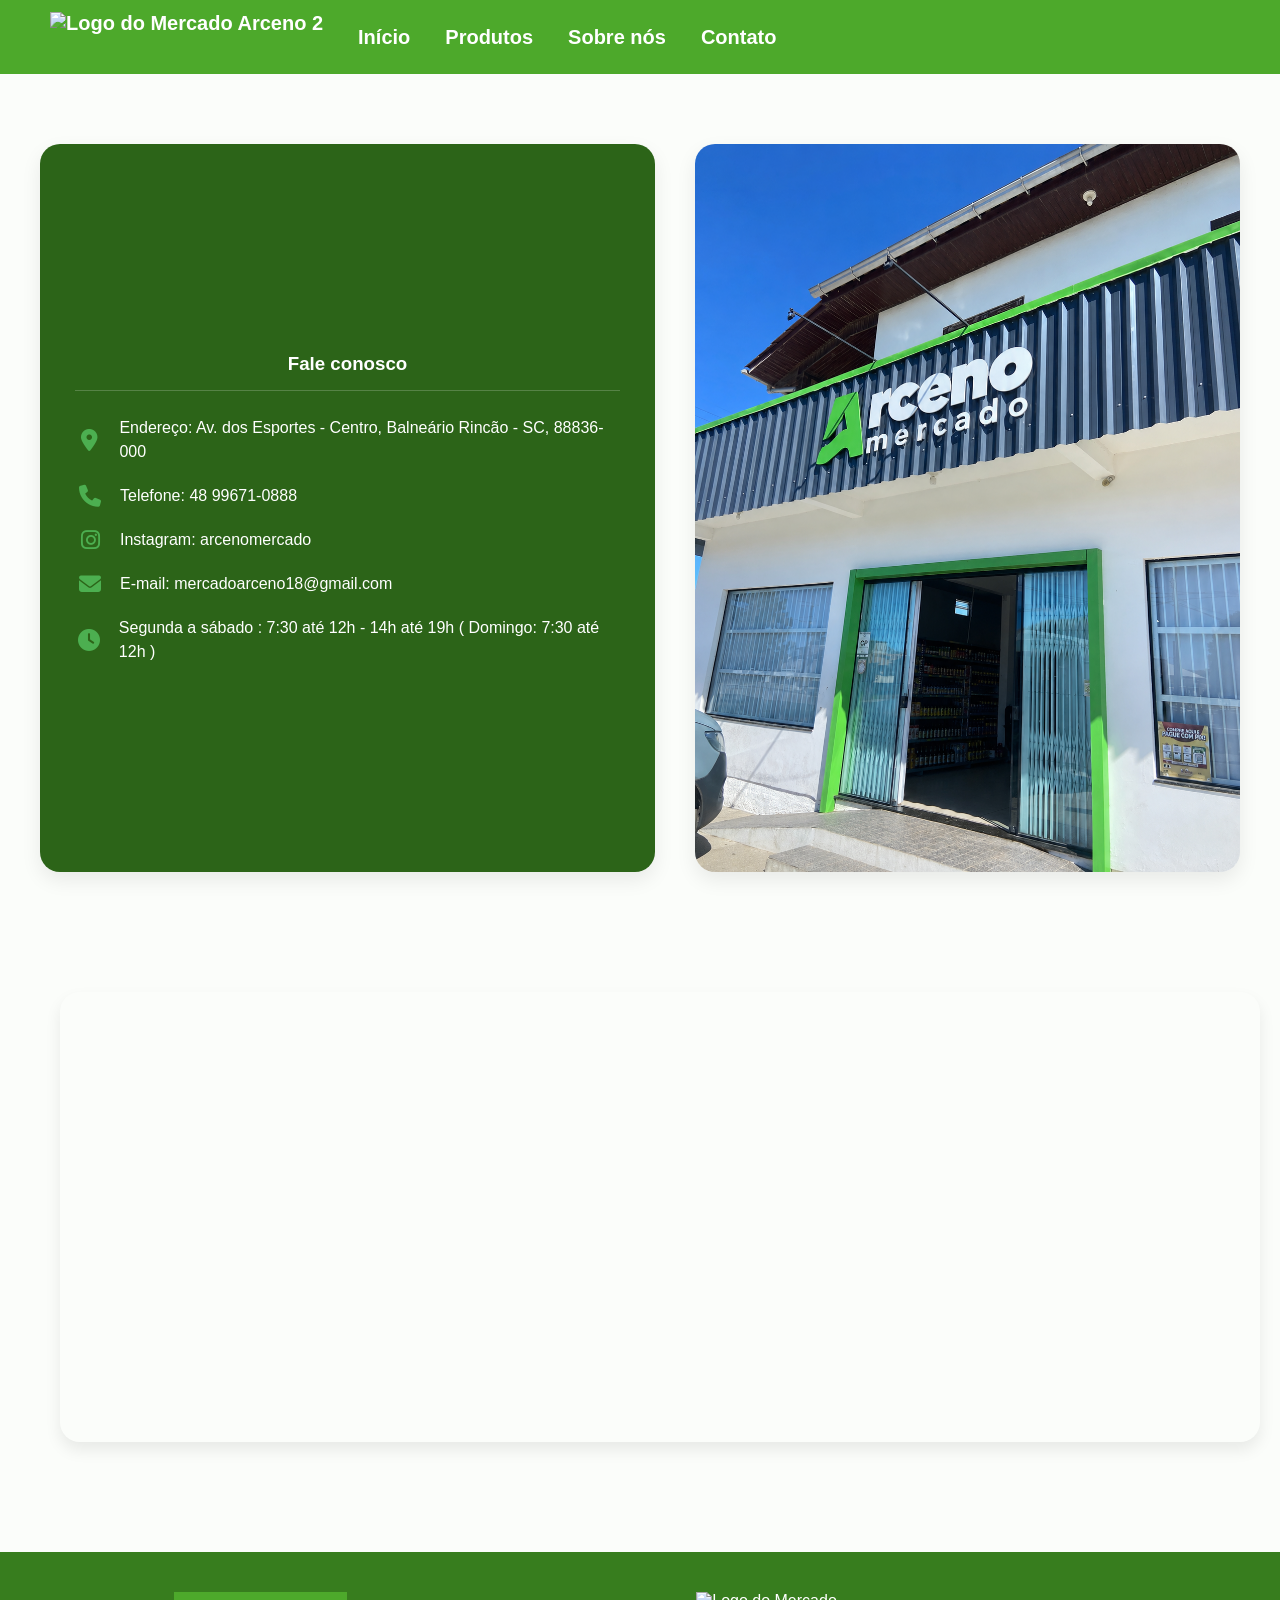
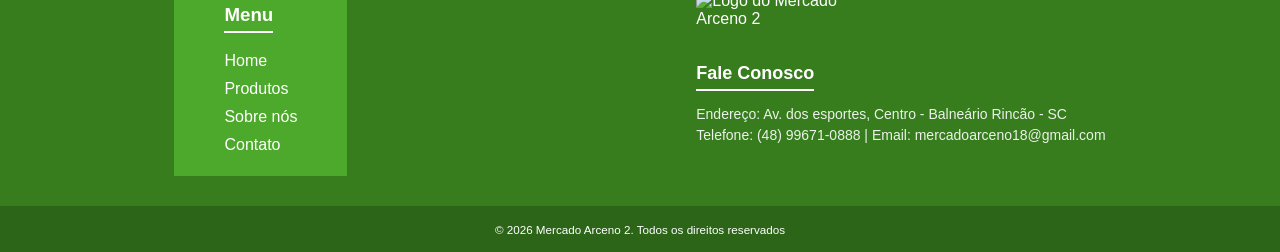
==== commit 4ae5c5da: "Add files via upload" ====
--- a/contato.html
+++ b/contato.html
@@ -8,7 +8,7 @@
         <link rel="stylesheet" href="https://cdnjs.cloudflare.com/ajax/libs/font-awesome/6.4.0/css/all.min.css">
         <meta name="description" content="Fale com o Mercado Arceno 2. Encontre nosso endereço em Balneário Rincão, telefone, horários de funcionamento, localização no mapa e link para o WhatsApp." />
         <meta name="author" content="Alan Farias Lopes, Jones Cardoso Arceno, Richard Matias Rosa De Souza" />
-        <link rel="icon" type="image/png" href="img/logo.png" />
+        <link rel="icon" type="image/png" href="img/Favicon.png" />
     </head>
     <body>
         <header>
@@ -16,10 +16,10 @@
                 <ul id="lista-menu-principal">
                     <li>
                         <a href="index.html">
-                            <img src="img/logo.png" alt="Logo do Mercado Arceno 2" />
+                            <img src="img/LogoNova.png" alt="Logo do Mercado Arceno 2" />
                         </a>
                     </li>
-                    <li><a href="index.html">Home</a></li>
+                    <li><a href="index.html">Início</a></li>
                     <li><a href="produtos.html">Produtos</a></li>
                     <li><a href="sobre.html">Sobre nós</a></li>
                     <li><a href="contato.html">Contato</a></li>
@@ -40,7 +40,7 @@
                         </li>
                         <li>
                             <i class="fa-solid fa-phone"></i>
-                            <p>Telefone: </p>
+                            <p>Telefone: 48 99671-0888</p>
                         </li>
                         <li>
                             <a href="https://www.instagram.com/arcenomercado/" target="_blank" class="link-contato">
@@ -75,20 +75,20 @@
                 <ul>
                     <li><a href="index.html">Home</a></li>
                     <li><a href="produtos.html">Produtos</a></li>
-                    <li><a href="sobre.html">Sobre nós</a></li>
+                    <li><a href="Sobre.html">Sobre nós</a></li>
                     <li><a href="contato.html">Contato</a></li>
                 </ul>
             </nav>
 
             <address class="coluna-contato">
-                <img src="img/arceno_page-0001.jpg" alt="Logo do Mercado Arceno 2" />
+                <img src="img/LogoNova.png" alt="Logo do Mercado Arceno 2" />
                 <h3>Fale Conosco</h3>
                 <p>Endereço: Av. dos esportes, Centro - Balneário Rincão - SC</p>
-                <p>Telefone: (48) 3468-1234 | Email: mercadoarceno18@gmail.com</p>
+                <p>Telefone: (48) 99671-0888 | Email: mercadoarceno18@gmail.com</p>
             </address>
 
             <p class="footer-direitos">
-                <small>Mercado Arceno 2 - Todos os direitos reservados</small>
+                <small>© 2026 Mercado Arceno 2. Todos os direitos reservados</small>
             </p>
         </footer>
     </body>
--- a/css/style.css
+++ b/css/style.css
@@ -2,60 +2,62 @@
    NÍVEL 1: SELETORES GLOBAIS E ESTRUTURA BASE (Mais Genéricos)
    Se aplicam à página inteira e servem como a fundação do layout.
    ========================================================================== */
+
 body {
-    margin: 0;   
-    padding: 0;  
-    display: flex;  
-    flex-direction: column;  
-    min-height: 100vh;  
-    font-family: Arial, sans-serif; 
-    background-color: #fbfdfa;
+    margin: 0;                    /* Remove a folga/espaço padrão que o navegador cria nas bordas da tela */
+    padding: 0;                   /* Remove o preenchimento interno padrão do corpo da página */
+    display: flex;                /* Ativa o modo Flexbox: transforma o body em uma caixa inteligente para alinhar os filhos */
+    flex-direction: column;       /* Empilha os elementos filhos (header, main, footer) em formato de coluna (um abaixo do outro) */
+    min-height: 100vh;            /* Força a página a ter no mínimo a altura total da tela do dispositivo */
+    font-family: Arial, sans-serif; /* Define a letra do site como Arial. Se não tiver, usa qualquer outra sem serifa */
+    background-color: #fbfdfa;    /* Define a cor de fundo de todo o site (um tom de branco bem suave, quase esverdeado) */
 }
 
 main {
-    flex: 1;  
+    flex: 1;                      /* Truque de ouro: faz o conteúdo principal esticar e empurrar o rodapé sempre para o final da tela */
 }
 
 /* ==========================================================================
    NÍVEL 2: SELETORES DE TAGS PURAS (Especificidade Baixa)
    ========================================================================== */
+
 header {
-    position: sticky;               
-    top: 0;                         
-    z-index: 1000;                  
+    position: sticky;             /* Faz o menu superior ficar "colado" no topo da tela enquanto o usuário rola a página */
+    top: 0;                       /* Diz que a posição onde ele vai grudar é exatamente no topo (zero pixels do limite superior) */
+    z-index: 1000;                /* Camada de prioridade: garante que o menu passe por cima de qualquer outro elemento ou imagem */
 }
 
 nav {
-    background-color: #4da92b;      
-    padding: 12px 50px;             
+    background-color: #4da92b;    /* Define a cor de fundo do menu de navegação (um verde mais vivo) */
+    padding: 12px 50px;           /* Cria um espaçamento interno: 12px em cima/baixo e 50px nas laterais esquerda/direita */
 }
 
 section {
-    padding: 60px 20px;
+    padding: 60px 20px;           /* Dá um respiro generoso entre as seções: 60px de espaço acima/abaixo e 20px nas laterais */
 }
 
 section h2 {
-    color: #377d1e;
-    font-size: 32px;
-    margin-top: 0;
-    text-align: center;
+    color: #377d1e;               /* Define a cor dos títulos principais das seções (um verde mais escuro) */
+    font-size: 32px;              /* Define o tamanho da letra do título grande */
+    margin-top: 0;                /* Zera o espaço padrão que o navegador coloca acima de títulos */
+    text-align: center;           /* Deixa o texto do título perfeitamente centralizado na tela */
 }
 
 footer {
-    background-color: #377d1e;      
-    color: white;                   
-    display: flex;                  
-    flex-wrap: wrap;                
-    justify-content: space-around;  
-    align-items: flex-start;        
-    padding-top: 40px;              
+    background-color: #377d1e;    /* Define a cor de fundo do rodapé (o mesmo verde escuro institucional) */
+    color: white;                 /* Pinta todos os textos simples dentro do rodapé de branco */
+    display: flex;                /* Ativa o Flexbox para organizar os blocos de conteúdo dentro do rodapé */
+    flex-wrap: wrap;              /* Permite que os blocos quebrem para a linha de baixo caso não caibam todos lado a lado */
+    justify-content: space-around; /* Distribui os blocos criando espaços iguais e harmoniosos entre eles */
+    align-items: flex-start;      /* Alinha os blocos pelo topo deles (caso um seja mais comprido que o outro) */
+    padding-top: 40px;            /* Adiciona um espaço de 40px apenas no topo interno do rodapé */
 }
 
 footer h3 {
-    margin-top: 0;                  
-    border-bottom: 2px solid white; 
-    padding-bottom: 5px;            
-    display: inline-block;          
+    margin-top: 0;                /* Zera o espaço superior padrão do título do rodapé */
+    border-bottom: 2px solid white; /* Cria aquela linha branca estilizada embaixo dos títulos do rodapé */
+    padding-bottom: 5px;          /* Dá um espaço de 5px entre o texto do título e a linha branca abaixo dele */
+    display: inline-block;        /* Faz com que a linha decorativa ocupe apenas o tamanho exato do texto, e não a largura toda */
 }
 
 /* ==========================================================================
@@ -63,618 +65,635 @@
    ========================================================================== */
 
 /* --- Classes do Rodapé --- */
+
 .coluna-menu, 
 .coluna-contato {
-    margin-bottom: 30px;            
+    margin-bottom: 30px;          /* Garante uma folga de 30px abaixo dessas colunas para não grudarem quando o site encolher */
 }
 
 .coluna-menu ul {
-    list-style: none;               
-    padding: 0;                     
-    margin: 0;                      
+    list-style: none;             /* Remove aquelas bolinhas clássicas que ficam antes dos itens de uma lista */
+    padding: 0;                   /* Zera o recuo lateral esquerdo padrão que as listas possuem */
+    margin: 0;                    /* Zera as margens padrões da lista */
 }
 
 .coluna-menu li {
-    margin-bottom: 10px;            
+    margin-bottom: 10px;          /* Dá um espaço de 10px entre um link do menu e outro (linha por linha) */
 }
 
 .coluna-menu a {
-    color: white;                   
-    text-decoration: none;          
+    color: white;                 /* Deixa as letras dos links do rodapé na cor branca */
+    text-decoration: none;        /* Remove aquele sublinhado padrão que todo link de internet tem */
 }
 
 .coluna-menu a:hover {
-    text-decoration: underline;     
+    text-decoration: underline;   /* Faz o sublinhado aparecer apenas quando o usuário passa o mouse por cima do link */
 }
 
 .coluna-contato {
-    font-style: normal;             
+    font-style: normal;           /* Remove o efeito itálico (letras deitadas) que a tag <address> coloca por padrão */
 }
 
 .coluna-contato h3 {
-    margin-top: 15px;
-    margin-bottom: 10px;
-    font-size: 18px;
+    margin-top: 15px;             /* Dá um espaçamento de 15px acima do título "Fale Conosco" */
+    margin-bottom: 10px;          /* Dá um espaçamento de 10px abaixo do título "Fale Conosco" */
+    font-size: 18px;              /* Define o tamanho da letra desse título específico */
 }
 
 .coluna-contato p {
-    margin: 5px 0;
-    font-size: 14px;
-    opacity: 0.9;
+    margin: 5px 0;                /* Dá uma margem pequena de 5px acima/abaixo de cada parágrafo de texto */
+    font-size: 14px;              /* Deixa o tamanho da letra do contato um pouco menor e mais discreta */
+    opacity: 0.9;                 /* Deixa o texto sutilmente transparente (90% de visibilidade) para dar um acabamento moderno */
 }
 
 /* ATUALIZADO: Ícone/Logo do mercado maior no rodapé */
 .coluna-contato img {
-    width: 190px;                   
-    height: auto;                   
-    display: block;                 
-    margin-bottom: 20px;            
+    width: 190px;                 /* Define a largura exata da imagem do logo no rodapé */
+    height: auto;                 /* Ajusta a altura automaticamente proporcional à largura, evitando que a foto fique amassada */
+    display: block;               /* Transforma a imagem em bloco para que ela respeite as margens corretamente */
+    margin-bottom: 20px;          /* Adiciona um espaço de 20px abaixo do logo, antes de começar o texto */
 }
 
 .footer-direitos {
-    width: 100%;                    
-    text-align: center;             
-    background-color: #2c6418;      
-    padding: 15px 0;                
-    margin: 0;                      
-    font-size: 14px;                
+    width: 100%;                  /* Força a faixa de direitos autorais a ocupar toda a largura da tela (de ponta a ponta) */
+    text-align: center;           /* Centraliza o texto "Todos os direitos reservados" */
+    background-color: #2c6418;    /* Pinta o fundo da faixa com um verde ainda mais escuro para destacar do resto do rodapé */
+    padding: 15px 0;              /* Dá um espaçamento interno de 15px em cima e embaixo da faixa */
+    margin: 0;                    /* Remove qualquer margem externa indesejada */
+    font-size: 14px;              /* Define o tamanho da letra do texto de direitos autorais */
 }
 
 /* --- Classes Compartilhadas: Cartões Premium (Horário e Conveniências) --- */
+
 .bloco-card {
-    background-color: white;
-    border-radius: 15px;
-    box-shadow: 0 10px 25px rgba(0, 0, 0, 0.06);
-    padding: 40px 30px;
-    max-width: 400px;
-    flex: 1;
-    min-width: 280px;
-    text-align: center;
-    border-top: 5px solid #377d1e; 
-    transition: transform 0.3s ease, box-shadow 0.3s ease;
-    display: flex;
-    flex-direction: column;
+    background-color: white;      /* Deixa o fundo do cartão totalmente branco */
+    border-radius: 15px;          /* Arredonda os quatro cantos do cartão em 15px (deixando um aspecto suave) */
+    box-shadow: 0 10px 25px rgba(0, 0, 0, 0.06); /* Cria uma sombra preta bem leve e esfumada abaixo do cartão */
+    padding: 40px 30px;           /* Espaçamento interno: 40px em cima/baixo e 30px nas laterais */
+    max-width: 400px;             /* Define a largura máxima que o cartão pode atingir para não esticar demais */
+    flex: 1;                      /* Permite que o cartão cresça igualmente se estiver dividindo espaço com outro */
+    min-width: 280px;             /* Garante que ele nunca fique menor que 280px para não espremer o texto interior */
+    text-align: center;           /* Centraliza todos os textos e elementos de dentro do cartão */
+    border-top: 5px solid #377d1e; /* Adiciona aquela borda verde grossa bem charmosa no topo do cartão */
+    transition: transform 0.3s ease, box-shadow 0.3s ease; /* Faz com que a animação ao passar o mouse dure 0.3 segundos e seja suave */
+    display: flex;                /* Ativa o Flexbox dentro do cartão */
+    flex-direction: column;       /* Organiza os itens de dentro do cartão em coluna (um embaixo do outro) */
 }
 
 .bloco-card:hover {
-    transform: translateY(-5px); 
-    box-shadow: 0 15px 35px rgba(0, 0, 0, 0.12);
+    transform: translateY(-5px);  /* Efeito flutuar: move o cartão 5 pixels para cima quando passamos o mouse */
+    box-shadow: 0 15px 35px rgba(0, 0, 0, 0.12); /* Deixa a sombra debaixo dele mais escura e espalhada, aumentando o efeito de altura */
 }
 
 .bloco-card h2 {
-    font-size: 24px;
-    color: #377d1e;
-    margin-top: 0;
-    margin-bottom: 15px;
-    text-align: center;
+    font-size: 24px;              /* Tamanho da letra do título interno do cartão */
+    color: #377d1e;               /* Cor do título interno (verde escuro) */
+    margin-top: 0;                /* Remove folgas superiores padrão do h2 */
+    margin-bottom: 15px;          /* Dá um espaço de 15px abaixo do título antes do texto começar */
+    text-align: center;           /* Garante a centralização do título */
 }
 
 .bloco-card p {
-    color: #555;
-    line-height: 1.6;
-    margin-bottom: 20px;
-    font-size: 16px;
+    color: #555;                  /* Cor do texto descritivo (um cinza escuro, mais legível que o preto puro) */
+    line-height: 1.6;             /* Ajusta o espaçamento entre as linhas do parágrafo para facilitar a leitura */
+    margin-bottom: 20px;          /* Espaço de 20px abaixo do texto antes do próximo elemento */
+    font-size: 16px;              /* Tamanho da letra padrão do texto interno */
 }
 
 .bloco-card p time {
-    font-weight: bold;
-    color: #377d1e;
+    font-weight: bold;            /* Deixa os horários destacados em negrito */
+    color: #377d1e;               /* Aplica a cor verde escura diretamente nos números das horas */
 }
 
 .card-unico {
-    max-width: 500px;
-    margin: 0 auto;
+    max-width: 500px;             /* No cartão de horários (que está sozinho), permite uma largura um pouco maior de 500px */
+    margin: 0 auto;               /* Centraliza o cartão na tela caso ela seja muito larga (aplica margens automáticas nas laterais) */
 }
 
 .icone-destaque {
-    width: 70px;
-    height: 70px;
-    background-color: #eaf6e6; 
-    border-radius: 50%;
-    display: flex;
-    align-items: center;
-    justify-content: center;
-    margin: 0 auto 20px auto;
+    width: 70px;                  /* Largura da rodinha de fundo do ícone */
+    height: 70px;                 /* Altura da rodinha de fundo do ícone */
+    background-color: #eaf6e6;    /* Cor de fundo do círculo (um verde clarinho bem suave) */
+    border-radius: 50%;           /* Aplica 50% de arredondamento para transformar o quadrado em um círculo perfeito */
+    display: flex;                /* Ativa o Flexbox na rodinha */
+    align-items: center;          /* Centraliza o ícone SVG desenhado verticalmente dentro do círculo */
+    justify-content: center;      /* Centraliza o ícone SVG desenhado horizontalmente dentro do círculo */
+    margin: 0 auto 20px auto;     /* Centraliza o círculo no meio do cartão e joga 20px de espaço para baixo */
 }
 
 .icone-destaque svg {
-    width: 35px;
-    height: 35px;
+    width: 35px;                  /* Define a largura do desenho do ícone (relógio ou cartão) */
+    height: 35px;                 /* Define a altura do desenho do ícone */
 }
 
 /* --- Tags de Pagamento --- */
+
 .tags-pagamento {
-    display: flex;
-    flex-wrap: wrap;
-    justify-content: center;
-    gap: 10px;
-    margin-top: auto;
+    display: flex;                /* Organiza as caixinhas de pagamento (Pix, Dinheiro, etc) com Flexbox */
+    flex-wrap: wrap;              /* Se faltar espaço horizontal, joga as caixinhas restantes para a linha de baixo */
+    justify-content: center;      /* Centraliza as caixinhas no meio do cartão */
+    gap: 10px;                    /* Adiciona um espaçamento de 10px entre uma caixinha e outra */
+    margin-top: auto;             /* Empurra todo o bloco de tags para a parte mais baixa do cartão, alinhando com o fundo */
 }
 
 .tags-pagamento small {
-    background-color: #f3f3f3;
-    color: #444;
-    padding: 8px 14px;
-    border-radius: 20px;
-    font-size: 13px;
-    font-weight: bold;
-    border: 1px solid #e0e0e0;
+    background-color: #f3f3f3;    /* Fundo cinza bem clarinho para cada caixinha de pagamento */
+    color: #444;                  /* Cor do texto (cinza escuro) */
+    padding: 8px 14px;            /* Espaço interno: 8px em cima/baixo e 14px nas laterais das caixinhas */
+    border-radius: 20px;          /* Arredonda as bordinhas das caixinhas deixando-as em formato de pílula */
+    font-size: 13px;              /* Deixa o texto com tamanho menor */
+    font-weight: bold;            /* Aplica o efeito negrito nas palavras */
+    border: 1px solid #e0e0e0;    /* Cria uma bordinha fina cinza ao redor de cada caixinha */
 }
 
 /* --- Botão WhatsApp Estilizado --- */
+
 .botao-whatsapp {
-    background-color: #25D366;    
-    color: white;
-    padding: 14px 25px;
-    text-decoration: none;
-    font-weight: bold;
-    font-size: 16px;
-    border-radius: 30px; 
-    display: inline-flex; 
-    align-items: center;
-    justify-content: center;
-    gap: 10px;
-    margin-top: auto;
-    transition: background-color 0.3s, transform 0.2s; 
-    box-shadow: 0 4px 15px rgba(37, 211, 102, 0.25);
+    background-color: #25D366;    /* Cor oficial do WhatsApp (verde clássico) */
+    color: white;                 /* Texto e ícone do botão na cor branca */
+    padding: 14px 25px;           /* Espaçamento interno: 14px em cima/baixo e 25px nas laterais para dar corpo ao botão */
+    text-decoration: none;        /* Remove a linha sublinhada padrão do link */
+    font-weight: bold;            /* Deixa a palavra "Chamar no WhatsApp" em negrito */
+    font-size: 16px;              /* Define o tamanho da letra */
+    border-radius: 30px;          /* Deixa o botão com as laterais totalmente arredondadas */
+    display: inline-flex;         /* Faz o botão se comportar como texto, mas usando Flexbox internamente */
+    align-items: center;          /* Centraliza o ícone do Whats verticalmente com o texto do lado dele */
+    justify-content: center;      /* Centraliza todo o conjunto no meio do botão */
+    gap: 10px;                    /* Distância de 10px entre o desenho do logo do Whats e o texto escrito */
+    margin-top: auto;             /* Empurra o botão de forma inteligente para ficar sempre colado na base do cartão */
+    transition: background-color 0.3s, transform 0.2s; /* Define transições suaves de 0.3s para cor e 0.2s para tamanho */
+    box-shadow: 0 4px 15px rgba(37, 211, 102, 0.25); /* Cria um brilho/sombra verde bem sutil abaixo do botão */
 }
 
 .botao-whatsapp:hover {
-    background-color: #1DA851;
-    transform: scale(1.02);
+    background-color: #1DA851;    /* Escurece levemente o verde do botão quando o cliente passa o mouse */
+    transform: scale(1.02);       /* Aumenta o tamanho do botão discretamente em 2% (efeito de clique/proximidade) */
 }
 
 /* --- Classes dos Setores --- */
+
 .card-setor {
-    background-color: white;      
-    border-radius: 12px;          
-    box-shadow: 0 6px 18px rgba(0,0,0,0.05); 
-    padding: 30px 20px;
-    text-align: center;
-    border: 1px solid #eef5ec;
+    background-color: white;      /* Cor de fundo de cada setor (Padaria, Hortifrúti, etc) */
+    border-radius: 12px;          /* Arredondamento suave nos cantos das caixas dos setores */
+    box-shadow: 0 6px 18px rgba(0,0,0,0.05); /* Sombra bem levinha e cinza nas bordas */
+    padding: 30px 20px;           /* Espaçamento interno: 30px superior/inferior e 20px nas laterais */
+    text-align: center;           /* Centraliza tudo que estiver ali dentro */
+    border: 1px solid #eef5ec;    /* Cria uma linha fina nas bordas em tom verde clarinho quase imperceptível */
 }
 
 .card-setor img {
-    width: 100%;
-    height: 140px; 
-    object-fit: contain; 
-    display: block; 
-    margin: 0 auto 15px auto; 
+    width: 100%;                  /* O desenho/ícone ocupa a largura máxima disponível da coluna */
+    height: 140px;                /* Trava a altura das imagens em 140px para que todas fiquem alinhadas por igual */
+    object-fit: contain;          /* Faz a imagem se adaptar ao tamanho sem esticar ou cortar partes dela */
+    display: block;               /* Força a imagem a se comportar como bloco */
+    margin: 0 auto 15px auto;     /* Centraliza o ícone e adiciona 15px de distância para o texto abaixo dele */
 }
 
 .card-setor h3 {
-    color: #377d1e;
-    font-size: 22px;
-    margin: 15px 0 10px 0;
+    color: #377d1e;               /* Cor do título do setor (Verde escuro) */
+    font-size: 22px;              /* Tamanho da fonte do título */
+    margin: 15px 0 10px 0;        /* Margens externas: 15px em cima, zero nas laterais e 10px abaixo dele */
 }
 
 .card-setor p {
-    color: #666;
-    font-size: 15px;
-    line-height: 1.5;
-    margin: 0;
-}
-
-/* --- CORRIGIDO E MEHORADO: Classes da Página "Sobre Nós" --- */
+    color: #666;                  /* Cor do texto descritivo do setor (Cinza médio) */
+    font-size: 15px;              /* Tamanho da letra */
+    line-height: 1.5;             /* Espaçamento entre as linhas do parágrafo */
+    margin: 0;                    /* Zera qualquer margem extra que o parágrafo traga por padrão */
+}
+
+/* --- CORRIGIDO E MELHORADO: Classes da Página "Sobre Nós" --- */
+
 .sobre-nos-geral {
-    display: flex;               
-    align-items: center;         
-    justify-content: center;
-    gap: 70px;               
-    max-width: 1200px;
-    margin: 0 auto;
-    padding: 60px 20px;        
+    display: flex;                /* Alinha a imagem da fachada lado a lado com os textos da história */
+    align-items: center;          /* Centraliza verticalmente a foto com o bloco de texto ao lado */
+    justify-content: center;      /* Centraliza todo o conjunto no meio da página */
+    gap: 70px;                    /* Cria uma distância elegante de 70px entre a imagem e o texto */
+    max-width: 1200px;            /* Limita o conteúdo a abrir no máximo até 1200px (ótimo para telas de computador grandes) */
+    margin: 0 auto;               /* Centraliza toda a seção na tela */
+    padding: 60px 20px;           /* Espaçamentos externos de segurança */
 }
 
 .sobre-nos-geral img {
-    display: block;             
-    width: 100%;
-    max-width: 480px;
-    height: 440px;             
-    object-fit: cover;
-    border-radius: 15px;         
+    display: block;               /* Define a imagem como bloco */
+    width: 100%;                  /* Faz ela ocupar o espaço máximo de sua coluna */
+    max-width: 480px;             /* Impede que a foto cresça além de 480px de largura */
+    height: 440px;                /* Fixa a altura da imagem da fachada em 440px */
+    object-fit: cover;            /* Preenche todo o espaço cortando rebarbas sem distorcer ou amassar os detalhes da foto */
+    border-radius: 15px;          /* Arredonda os cantos da imagem da fachada */
     /* Efeito de acabamento tridimensional com sombra verde sutil atrás da foto */
-    box-shadow: -15px 15px 0px #eaf6e6, 0 10px 30px rgba(0, 0, 0, 0.08);
-    transition: transform 0.3s ease;
+    box-shadow: -15px 15px 0px #eaf6e6, 0 10px 30px rgba(0, 0, 0, 0.08); 
+    /* A linha acima cria primeiro o bloco verde sólido deslocado à esquerda (-15px e 15px) e depois uma sombra cinza tradicional */
+    transition: transform 0.3s ease; /* Transição suave de 0.3s ao passar o mouse */
 }
 
 .sobre-nos-geral img:hover {
-    transform: scale(1.01) translateY(-3px);
+    transform: scale(1.01) translateY(-3px); /* Faz a foto crescer 1% e subir 3px na tela quando passamos o mouse */
 }
 
 .sobre-nos-geral article {  
-    flex: 1;
-    max-width: 580px;       
+    flex: 1;                      /* Faz a coluna de texto ocupar todo o restante do espaço disponível */
+    max-width: 580px;             /* Garante que as linhas de leitura não passem de 580px de largura (melhor para os olhos) */
 }
 
 .sobre-nos-geral .subtitulo-sobre {
-    color: #4da92b;
-    font-weight: bold;
-    text-transform: uppercase;
-    font-size: 13px;
-    letter-spacing: 2px;
-    display: block;
-    margin-bottom: 8px;
+    color: #4da92b;               /* Cor do textinho "Nossa História" (verde vivo) */
+    font-weight: bold;            /* Coloca em negrito */
+    text-transform: uppercase;    /* Força todas as letras a ficarem em MAIÚSCULO automaticamente */
+    font-size: 13px;              /* Letra menor e delicada */
+    letter-spacing: 2px;          /* Dá um espaço extra de 2px entre uma letra e outra (efeito estético moderno) */
+    display: block;               /* Transforma em bloco para ficar sozinho na linha */
+    margin-bottom: 8px;           /* Distância de 8px para o título principal abaixo dele */
 }
 
 .sobre-nos-geral h1 {
-    color: #377d1e;
-    font-size: 38px;
-    margin-top: 0;
-    margin-bottom: 25px;
-    position: relative;
-    display: inline-block;
+    color: #377d1e;               /* Cor do título principal "Sobre Nós" (Verde escuro) */
+    font-size: 38px;              /* Fonte bem grande e imponente */
+    margin-top: 0;                /* Remove margem superior */
+    margin-bottom: 25px;          /* Distância de 25px até começar o primeiro parágrafo */
+    position: relative;           /* Ativa o modo de posicionamento relativo para o traço decorativo funcionar abaixo */
+    display: inline-block;        /* Faz o elemento se ajustar exatamente ao tamanho da palavra */
 }
 
 /* Detalhe verde elegante na barra inferior do título principal */
 .sobre-nos-geral h1::after {
-    content: '';
-    display: block;
-    width: 60px;
-    height: 4px;
-    background-color: #4da92b;
-    margin-top: 8px;
-    border-radius: 2px;
+    content: '';                  /* Cria um elemento falso em branco logo após o h1 */
+    display: block;               /* Transforma esse elemento em um bloco visível */
+    width: 60px;                  /* Largura do traço verde decorativo */
+    height: 4px;                  /* Espessura/altura do traço verde */
+    background-color: #4da92b;    /* Cor do traço decorativo */
+    margin-top: 8px;              /* Afasta o traço 8px para baixo do texto */
+    border-radius: 2px;           /* Arredonda as pontas do traço decorativo */
 }
 
 .sobre-nos-geral p {
-    font-size: 16px;      
-    line-height: 1.8;    
-    text-align: justify;  
-    color: #555;    
-    margin-top: 0;
-    margin-bottom: 20px;
+    font-size: 16px;              /* Letra com tamanho confortável para leitura longa */
+    line-height: 1.8;             /* Espaçamento vertical entre linhas bem aberto (evita cansaço visual) */
+    text-align: justify;          /* Distribui o texto preenchendo as linhas de ponta a ponta (deixando reto nas laterais) */
+    color: #555;                  /* Cor do texto descritivo (Cinza escuro) */
+    margin-top: 0;                /* Remove margem superior padrão do parágrafo */
+    margin-bottom: 20px;          /* Separa um parágrafo do outro com 20px de folga */
 }
 
 .sobre-nos-geral p:last-child {
-    margin-bottom: 0;
+    margin-bottom: 0;             /* Remove a margem do último parágrafo da história para não quebrar o layout */
 }
 
 /* --- Classes da Página "Contato" (Lado a Lado Separadas por Igual) --- */
+
 .container-contato {
-    display: flex;
-    flex-direction: column; 
-    gap: 40px; 
-    padding: 50px 20px;
-    max-width: 1200px;
-    margin: 0 auto;
+    display: flex;                /* Ativa o Flexbox no organizador geral da página de contato */
+    flex-direction: column;       /* Alinha as seções em colunas verticalmente */
+    gap: 40px;                    /* Distância de 40px entre a parte das informações e o mapa lá embaixo */
+    padding: 50px 20px;           /* Espaçamentos laterais e verticais de segurança */
+    max-width: 1200px;            /* Largura máxima centralizada da página */
+    margin: 0 auto;               /* Centraliza a página de contato na tela */
 }
 
 section.contato-topo {
-    display: flex;
-    flex-direction: row; 
-    justify-content: space-between;
-    align-items: stretch; 
-    gap: 40px; 
-    padding: 20px 0; 
+    display: flex;                /* Alinha o quadro verde de contatos e a imagem da fachada lado a lado */
+    flex-direction: row;          /* Força o alinhamento horizontal (um do lado do outro) */
+    justify-content: space-between; /* Empurra um elemento para cada extremidade lateral */
+    align-items: stretch;         /* Truque de mestre: força as duas caixas a terem exatamente a mesma altura! */
+    gap: 40px;                    /* Distância de 40px no meio entre o quadro verde e a imagem */
+    padding: 20px 0;              /* Pequeno espaçamento vertical externo */
 }
 
 section.ctt-paginacontato  {
-    flex: 1; 
-    background-color: #2c6418;
-    border-radius: 20px;
-    box-shadow: 0 8px 20px rgba(0, 0, 0, 0.08);
-    color: white;
-    padding: 40px 35px; 
-    box-sizing: border-box; 
-    display: flex;
-    flex-direction: column;
-    justify-content: center;
+    flex: 1;                      /* Divide o espaço disponível meio a meio com a foto (ganha 50% da largura) */
+    background-color: #2c6418;    /* Cor de fundo do quadro de contatos (Verde bem escuro corporativo) */
+    border-radius: 20px;          /* Arredonda generosamente os 4 cantos da caixa verde em 20px */
+    box-shadow: 0 8px 20px rgba(0, 0, 0, 0.08); /* Sombra suave preta ao redor do quadro verde */
+    color: white;                 /* Pinta as letras normais de dentro do quadro de branco */
+    padding: 40px 35px;           /* Espaço interno amplo: 40px em cima/baixo e 35px nas laterais */
+    box-sizing: border-box;       /* Garante que os paddings não alterem o tamanho final da largura da caixa */
+    display: flex;                /* Ativa o Flexbox interno */
+    flex-direction: column;       /* Organiza as informações em lista vertical */
+    justify-content: center;      /* Centraliza verticalmente todo o conteúdo caso a caixa estique muito */
 }
 
 section.foto-paginacontato {
-    flex: 1; 
-    display: flex;
-    padding: 0; 
+    flex: 1;                      /* Também ganha 50% de largura, dividindo a tela perfeitamente com a caixa verde */
+    display: flex;                /* Ativa o flex para que a imagem se ajuste bem dentro */
+    padding: 0;                   /* Zera margens internas */
 }
 
 section.foto-paginacontato img {
-    width: 100%;            
-    height: 100%; 
-    min-height: 450px; 
-    object-fit: cover; 
-    border-radius: 20px;           
-    box-shadow: 0 8px 20px rgba(0, 0, 0, 0.08); 
-    display: block;
+    width: 100%;                  /* Ocupa toda a largura da sua coluna (50% da tela) */
+    height: 100%;                 /* Ocupa toda a altura disponível do bloco irmão (estica junto com a caixa verde) */
+    min-height: 450px;            /* Define uma altura mínima de 450px para garantir imponência na página */
+    object-fit: cover;            /* Corta as rebarbas da foto para mantê-la linda e sem distorções no espaço esticado */
+    border-radius: 20px;          /* Arredonda os cantos da imagem com os mesmos 20px da caixa verde ao lado */
+    box-shadow: 0 8px 20px rgba(0, 0, 0, 0.08); /* Sombra elegante combinando com o bloco vizinho */
+    display: block;               /* Evita espaços vazios fantasmas abaixo da imagem */
 }
 
 .contato-mapa {
-    width: 100%;
+    width: 100%;                  /* O bloco do mapa do Google ocupa toda a largura da página */
 }
 
 .contato-mapa iframe {
-    width: 100%;
-    height: 450px; 
-    border-radius: 20px;
-    box-shadow: 0 8px 16px rgba(0, 0, 0, 0.08);
-    display: block;
+    width: 100%;                  /* O mapa interativo em si se expande a 100% da largura */
+    height: 450px;                /* Fixa a altura do mapa em 450px (excelente tamanho visual) */
+    border-radius: 20px;          /* Cantos do mapa arredondados para acompanhar a identidade visual do site */
+    box-shadow: 0 8px 16px rgba(0, 0, 0, 0.08); /* Sombra abaixo do mapa */
+    display: block;               /* Garante comportamento correto em bloco */
 }
 
 .ctt-paginacontato h1 {
-    text-align: center;
-    margin-top: 0;
-    margin-bottom: 25px;
-    border-bottom: 1px solid rgba(255, 255, 255, 0.2);
-    padding-bottom: 15px;
+    text-align: center;           /* Centraliza o título "Fale conosco" dentro do quadro verde */
+    margin-top: 0;                /* Remove margem superior padrão */
+    margin-bottom: 25px;          /* Espaço de 25px abaixo do título antes de iniciar a lista */
+    border-bottom: 1px solid rgba(255, 255, 255, 0.2); /* Cria uma linha divisória branca semitransparente muito elegante */
+    padding-bottom: 15px;         /* Espaço de 15px entre as letras do título e a linha divisória */
 }
 
 .Listactt-paginacontato {
-    list-style: none;
-    padding: 0;
-    margin: 0;
+    list-style: none;             /* Desativa as bolinhas da lista de informações de contato */
+    padding: 0;                   /* Zera recuos internos */
+    margin: 0;                    /* Zera margens */
 }
 
 .Listactt-paginacontato li {
-    display: flex;       
-    align-items: center; 
-    margin-bottom: 20px; 
+    display: flex;                /* Alinha o ícone (ex: telefone) e o texto na mesma linha horizontal */
+    align-items: center;          /* Centraliza o ícone verticalmente com a linha de texto */
+    margin-bottom: 20px;          /* Afasta um item do outro (ex: afasta telefone do email) em 20px */
 }
 
 .Listactt-paginacontato li:last-child {
-    margin-bottom: 0;
+    margin-bottom: 0;             /* Retira a margem do último item da lista (Horário) para não sobrar espaço */
 }
 
 .Listactt-paginacontato li i  {
-    color: #4caf50;      
-    font-size: 22px;     
-    margin-right: 15px;  
-    width: 30px;         
-    text-align: center;  
+    color: #4caf50;               /* Define a cor dos ícones de contato (um tom de verde claro/limão bem visível no escuro) */
+    font-size: 22px;              /* Aumenta o tamanho dos ícones para 22px */
+    margin-right: 15px;           /* Empurra o texto 15px para a direita, evitando que ele fique colado no ícone */
+    width: 30px;                  /* Fixa uma largura de 30px para os ícones, garantindo que os textos fiquem perfeitamente alinhados na mesma coluna vertical */
+    text-align: center;           /* Centraliza o ícone dentro desses 30px */
 }
 
 .Listactt-paginacontato li p {
-    margin: 0;           
-    font-size: 16px;
-    line-height: 1.5;
+    margin: 0;                    /* Zera as margens padrões das linhas de texto */
+    font-size: 16px;              /* Define o tamanho da fonte do texto explicativo */
+    line-height: 1.5;             /* Altura de linha ajustada */
 }
 
 .link-contato {
-    display: flex;
-    align-items: center;
-    text-decoration: none;
-    color: #ffffff;      
-    width: 100%;
+    display: flex;                /* Faz os links clicáveis (Endereço e Instagram) se comportarem como Flexbox */
+    align-items: center;          /* Alinha ícone e texto perfeitamente na horizontal */
+    text-decoration: none;        /* Remove o sublinhado azul padrão da internet */
+    color: #ffffff;               /* Força as letras do link a continuarem brancas */
+    width: 100%;                  /* Garante que toda a área da linha seja clicável */
 }
 
 .link-contato:hover p {
-    text-decoration: underline; 
-    color: #4caf50;
+    text-decoration: underline;   /* Adiciona o sublinhado quando o cliente passa o mouse no link */
+    color: #4caf50;               /* Muda a cor do texto do link para o verde claro ao passar o mouse (efeito visual de feedback) */
 }
 
 /* --- Classes do Carrossel --- */
+
 .banner-slide {
-    width: 100%;                  
-    height: 100%;            
-    object-fit: contain; 
-    background-color: transparent; 
-    display: none; 
-    animation: fade 0.8s ease-in-out;
-    filter: drop-shadow(0px 4px 10px rgba(0, 0, 0, 0.12));
+    width: 100%;                  /* Faz a imagem do panfleto ocupar toda a largura do carrossel */
+    height: 100%;                 /* Faz ela ocupar toda a altura disponível do carrossel */
+    object-fit: contain;          /* Faz o panfleto/oferta aparecer inteiro na tela sem cortes ou distorções */
+    background-color: transparent; /* Mantém o fundo transparente caso a imagem tenha transparências */
+    display: none;                /* Esconde todos os slides por padrão */
+    animation: fade 0.8s ease-in-out; /* Executa um efeito de surgimento suave (fade) que dura 0.8 segundos */
+    filter: drop-shadow(0px 4px 10px rgba(0, 0, 0, 0.12)); /* Coloca uma sombra sutil apenas no contorno do panfleto */
 }
 
 .banner-slide.ativo {
-    display: block;
+    display: block;               /* Exibe apenas o slide que tiver a classe ".ativo" injetada via JavaScript */
 }
 
 @keyframes fade {
-    from { opacity: 0.5; }
-    to { opacity: 1; }
+    from { opacity: 0.5; }        /* A animação começa com a imagem em 50% de transparência */
+    to { opacity: 1; }            /* E termina em 100% visível, criando o efeito de transição suave */
 }
 
 .btn-carrossel {
-    position: absolute;
-    top: 50%;
-    transform: translateY(-50%);
-    background-color: rgba(0, 0, 0, 0.4);
-    color: white;
-    border: none;
-    font-size: 30px;
-    padding: 15px 20px;
-    cursor: pointer;
-    transition: 0.3s;
-    user-select: none;
-    z-index: 10;
-}
-
-.btn-carrossel.prev { left: 0; border-radius: 0 5px 5px 0; }
-.btn-carrossel.next { right: 0; border-radius: 5px 0 0 5px; }
-.btn-carrossel:hover { background-color: rgba(77, 169, 43, 0.9); }
+    position: absolute;           /* Destaca os botões de seta da estrutura normal para flutuarem sobre as fotos */
+    top: 50%;                     /* Move os botões até a metade da altura do carrossel */
+    transform: translateY(-50%);  /* Ajusta o eixo de forma perfeita para centralizar as setas verticalmente */
+    background-color: rgba(0, 0, 0, 0.4); /* Fundo dos botões preto translúcido (com 40% de visibilidade para não tapar as ofertas) */
+    color: white;                 /* Cor das setas de avançar/voltar em branco */
+    border: none;                 /* Remove as bordas feias padrões do botão */
+    font-size: 30px;              /* Deixa as setas bem grandes (30px) */
+    padding: 15px 20px;           /* Dá tamanho à área de clique do botão */
+    cursor: pointer;              /* Transforma a seta do mouse naquela "mãozinha" de clique */
+    transition: 0.3s;             /* Suaviza as mudanças de cores em 0.3 segundos */
+    user-select: none;            /* Impede que o usuário selecione o texto da seta acidentalmente ao clicar rápido */
+    z-index: 10;                  /* Coloca os botões em uma camada acima das imagens das ofertas */
+}
+
+.btn-carrossel.prev { left: 0; border-radius: 0 5px 5px 0; }  /* Posiciona a seta esquerda bem no canto esquerdo e arredonda só o lado direito */
+.btn-carrossel.next { right: 0; border-radius: 5px 0 0 5px; } /* Posiciona a seta direita bem no canto direito e arredonda só o lado esquerdo */
+.btn-carrossel:hover { background-color: rgba(77, 169, 43, 0.9); } /* Transforma o fundo do botão em um verde quase sólido ao passar o mouse */
 
 /* ==========================================================================
    NÍVEL 4: SELETORES DE ID E ELEMENTOS ANINHADOS (Mais Específicos)
    ========================================================================== */
 
 /* --- Menu Superior --- */
+
 #lista-menu-principal {
-    display: flex;                  
-    justify-content: flex-start;    
-    align-items: center;            
-    list-style: none;               
-    margin: 0;                      
-    padding: 0;                     
-    gap: 35px;                      
+    display: flex;                /* Organiza os itens do menu superior lado a lado */
+    justify-content: flex-start;  /* Alinha os links do menu começando pelo lado esquerdo */
+    align-items: center;          /* Centraliza verticalmente o logo com as palavras do menu */
+    list-style: none;             /* Retira as bolinhas da lista do menu */
+    margin: 0;                    /* Remove margens extras */
+    padding: 0;                   /* Remove espaçamentos extras */
+    gap: 35px;                    /* Cria uma distância perfeita de 35px entre cada palavra do menu */
 }
 
 #lista-menu-principal a {
-    color: white;                   
-    text-decoration: none;          
-    font-weight: bold;              
-    font-size: 20px;                
+    color: white;                 /* Pinta as palavras do menu principal de branco */
+    text-decoration: none;        /* Remove o sublinhado padrão dos links */
+    font-weight: bold;            /* Deixa as palavras em negrito */
+    font-size: 20px;              /* Define o tamanho das letras do menu */
 }
 
 #lista-menu-principal a:hover {
-    text-decoration: underline;     
+    text-decoration: underline;   /* Adiciona o sublinhado charmoso quando passamos o mouse no menu */
 }
 
 #lista-menu-principal img {
-    height: 50px;                   
-    width: auto;                    
-    display: block;                 
+    height: 50px;                 /* Fixa a altura do logo do topo em 50px para manter o menu discreto e profissional */
+    width: auto;                  /* Ajusta a largura automaticamente para não amassar a imagem do logo */
+    display: block;               /* Elimina folgas na base do bloco da imagem */
 }
 
 /* --- Seções Específicas da Home --- */
+
 #carrossel-ofertas {
-    padding: 0; 
-    position: relative; 
-    width: 100%;
-    height: 500px;
-    max-height: 450px;
-    overflow: hidden;
-    background-color: #4da92b;
+    padding: 0;                   /* Remove qualquer espaçamento que afaste as imagens das bordas */
+    position: relative;           /* Permite que os botões com "position: absolute" fiquem presos dentro dele */
+    width: 100%;                  /* Ocupa a largura inteira da tela */
+    height: 500px;                /* Altura padrão definida para computadores */
+    max-height: 450px;            /* Limita a altura máxima a 450px para não roubar a tela inteira */
+    overflow: hidden;             /* Esconde qualquer imagem que passe dos limites de altura ou largura */
+    background-color: #4da92b;    /* Cor de fundo base do carrossel (Verde vivo) */
+    /* Efeito de Gradiente + Bolinhas estilizadas no fundo atrás do panfleto */
     background-image: 
         linear-gradient(to bottom, #4da92b 0%, #cccccc 100%), 
         radial-gradient(rgba(255, 255, 255, 0.25) 2px, transparent 2px); 
     background-size: 100% 100%, 24px 24px; 
-    background-blend-mode: overlay; 
+    background-blend-mode: overlay; /* Mistura os dois fundos criando um visual premium de mercado moderno */
 }
 
 #secao-horario {
-    background-color: #f3f9f1;
-    display: flex;
-    justify-content: center;
+    background-color: #f3f9f1;    /* Cor de fundo exclusiva da seção de horários (um tom verde sutilíssimo) */
+    display: flex;                /* Ativa o flex para centralizar o cartão interno */
+    justify-content: center;      /* Garante a centralização perfeita na horizontal */
 }
 
 #secao-setores {
-    display: grid;
-    grid-template-columns: repeat(3, 1fr); 
-    gap: 30px;                      
-    max-width: 1200px;              
-    margin: 0 auto;                 
+    display: grid;                /* Ativa o poderoso CSS Grid para criar o layout de colunas fixas */
+    grid-template-columns: repeat(3, 1fr); /* Divide o espaço da tela em exatamente 3 colunas de tamanhos iguais (1fr cada) */
+    gap: 30px;                    /* Cria uma distância/calha fixa de 30px entre uma coluna e outra */
+    max-width: 1200px;            /* Impede o grid de abrir mais que 1200px em telas gigantes */
+    margin: 0 auto;               /* Centraliza o grid todo no meio do monitor */
 }
 
 #secao-setores h2 {
-    grid-column: 1 / -1;            
-    margin-bottom: 30px;
+    grid-column: 1 / -1;          /* Força o título "O que você encontra aqui" a ocupar as 3 colunas sozinho, ficando no topo */
+    margin-bottom: 30px;          /* Espaço abaixo do título principal do setor */
 }
 
 #secao-conveniencias {
-    background-color: #f4fdf0;      
-    display: flex;
-    justify-content: center; 
-    align-items: stretch;
-    flex-wrap: wrap;                
-    gap: 40px;
+    background-color: #f4fdf0;    /* Cor de fundo exclusiva da área de formas de pagamento e WhatsApp */
+    display: flex;                /* Ativa o flex para colocar os dois cartões um ao lado do outro */
+    justify-content: center;      /* Centraliza os cartões horizontalmente */
+    align-items: stretch;         /* Força os dois cartões a terminarem exatamente com a mesma altura, independente do texto */
+    flex-wrap: wrap;              /* Permite que eles quebrem de linha se a tela for muito pequena */
+    gap: 40px;                    /* Distância de 40px de separação entre os cartões */
 }
 
 /* ==========================================================================
    NÍVEL 5: MEDIA QUERIES (Responsividade para Celulares e Tablets)
    ========================================================================== */
+
+/* Quando a tela do dispositivo for menor ou igual a 900px (Tablets e celulares deitados): */
 @media (max-width: 900px) {
+    
     /* Ajustes Gerais */
     section {
-        padding: 40px 15px;
+        padding: 40px 15px;       /* Reduz o espaçamento das seções para sobrar mais espaço útil na tela menor */
     }
 
     section h2 {
-        font-size: 26px;
+        font-size: 26px;          /* Encolhe o tamanho da letra dos títulos principais de 32px para 26px */
     }
 
     /* Menu de Navegação Superior */
     nav {
-        padding: 15px 20px;
+        padding: 15px 20px;       /* Reduz as folgas do menu superior */
     }
 
     #lista-menu-principal {
-        flex-wrap: wrap;
-        gap: 15px;
-        justify-content: center;
+        flex-wrap: wrap;          /* Permite que os botões do menu quebrem de linha se faltar espaço horizontal */
+        gap: 15px;                /* Reduz o espaço entre as opções do menu para 15px */
+        justify-content: center;  /* Centraliza todos os links do menu no meio da tela do tablet */
     }
 
     #lista-menu-principal a {
-        font-size: 16px;
+        font-size: 16px;          /* Diminui o tamanho da letra do menu de 20px para 16px para caber melhor */
     }
 
     /* Carrossel Reduzido */
     #carrossel-ofertas {
-        height: 300px;
+        height: 300px;            /* Diminui a altura do carrossel para 300px, adaptando a proporção da tela menor */
     }
 
     .btn-carrossel {
-        font-size: 20px;
-        padding: 10px 12px;
+        font-size: 20px;          /* Diminui o tamanho das setas do carrossel */
+        padding: 10px 12px;       /* Encolhe a área de clique dos botões do carrossel */
     }
 
     /* Grid de Setores vira 1 coluna */
     #secao-setores {
-        grid-template-columns: 1fr;
-        max-width: 450px;
+        grid-template-columns: 1fr; /* Muda o visual de 3 colunas para APENAS 1 coluna (fica tudo empilhado um em cima do outro) */
+        max-width: 450px;         /* Limita a caixinha a ter no máximo 450px de largura para não ficar esticadona */
     }
 
     /* ATUALIZADO: Responsividade refinada da Seção Sobre Nós */
     .sobre-nos-geral {
-        flex-direction: column;
-        padding: 40px 20px;
-        gap: 35px;
+        flex-direction: column;   /* Empilha a foto da fachada e a nossa história verticalmente */
+        padding: 40px 20px;       /* Ajusta os espaçamentos */
+        gap: 35px;                /* Reduz o buraco de separação entre a foto e o texto para 35px */
     }
 
     .sobre-nos-geral img {
-        height: 300px;
-        width: 100%;
-        max-width: 450px;
-        box-shadow: 0 10px 20px rgba(0, 0, 0, 0.08); /* Remove a sombra tridimensional no mobile para centralizar perfeitamente */
+        height: 300px;            /* Encolhe a altura da foto da fachada para 300px no tablet/celular */
+        width: 100%;              /* Faz ela ocupar a largura inteira disponível */
+        max-width: 450px;         /* Limita a largura máxima para combinar com o layout empilhado */
+        box-shadow: 0 10px 20px rgba(0, 0, 0, 0.08); /* Remove a sombra verde tridimensional lateral no mobile para centralizar perfeitamente sem sobrar espaços */
     }
 
     .sobre-nos-geral article {
-        max-width: 100%;
-        text-align: center;
+        max-width: 100%;          /* Permite que o texto use 100% da largura da coluna do celular */
+        text-align: center;       /* Centraliza os títulos da história no tablet */
     }
 
     .sobre-nos-geral h1::after {
-        margin: 8px auto 0 auto; /* Centraliza a linha decorativa do h1 no mobile */
+        margin: 8px auto 0 auto;  /* Centraliza aquela linhazinha verde decorativa abaixo do h1 quando estiver no mobile */
     }
 
     .sobre-nos-geral p {
-        text-align: justify; /* Mantém o alinhamento justificado do texto no tablet */
+        text-align: justify;      /* Mantém o texto bem alinhado e quadrado nas laterais no formato tablet */
     }
 
     /* Comportamento responsivo perfeito para as duas caixas separadas do contato */
     section.contato-topo {
-        flex-direction: column; 
-        gap: 30px;
-        padding: 0;
+        flex-direction: column;   /* Faz o quadro verde de contatos e a foto da frente ficarem um embaixo do outro */
+        gap: 30px;                /* Define uma distância de 30px entre eles */
+        padding: 0;               /* Remove recuos desnecessários */
     }
 
     section.ctt-paginacontato {
-        width: 100%;
-        padding: 30px 20px;
+        width: 100%;              /* Quadro verde passa a usar toda a largura da tela do celular */
+        padding: 30px 20px;       /* Reduz sutilmente o espaço interno do quadro verde */
     }
 
     section.foto-paginacontato {
-        width: 100%;
+        width: 100%;              /* A foto do contato passa a ocupar toda a largura da tela */
     }
 
     section.foto-paginacontato img {
-        height: 350px;
-        min-height: auto;
+        height: 350px;            /* Ajusta a altura da foto para 350px, mantendo o visual equilibrado */
+        min-height: auto;         /* Desativa a restrição de altura que existia no computador */
     }
 
     .contato-mapa iframe {
-        height: 300px;
-    }
-}
-
+        height: 300px;            /* Reduz a altura do mapa para 300px, melhorando a rolagem com o dedo na tela celular */
+    }
+}
+
+/* Quando a tela do dispositivo for muito pequena, menor ou igual a 480px (Celulares em pé): */
 @media (max-width: 480px) {
+    
     #carrossel-ofertas {
-        height: 200px;
+        height: 200px;            /* Carrossel bem compacto (200px de altura) para caber os panfletos nos celulares pequenos */
     }
 
     .bloco-card {
-        padding: 30px 20px;
+        padding: 30px 20px;       /* Diminui ainda mais o espaço interno dos cartões para o texto ganhar área útil */
     }
 
     .sobre-nos-geral p {
-        text-align: left; /* No celular bem pequeno o texto corrido à esquerda lê melhor */
+        text-align: left;         /* No celular bem pequeno o texto alinhado à esquerda lê muito melhor do que justificado, evitando buracos brancos nas palavras */
     }
 
     footer {
-        flex-direction: column;
-        align-items: center;
-        text-align: center;
-        padding: 30px 15px 0 15px;
+        flex-direction: column;   /* Transforma o rodapé em uma única coluna gigante vertical */
+        align-items: center;      /* Centraliza todos os blocos de conteúdo no meio do visor do celular */
+        text-align: center;       /* Centraliza todos os textos das colunas do rodapé */
+        padding: 30px 15px 0 15px; /* Ajusta as margens de respiro do rodapé mobile */
     }
 
     .coluna-contato img {
-        margin: 0 auto 20px auto;
-        width: 160px;
+        margin: 0 auto 20px auto; /* Centraliza perfeitamente a imagem do logo do rodapé no meio da tela do celular */
+        width: 160px;             /* Encolhe levemente o logo para 160px de largura para ficar delicado */
     }
 }
